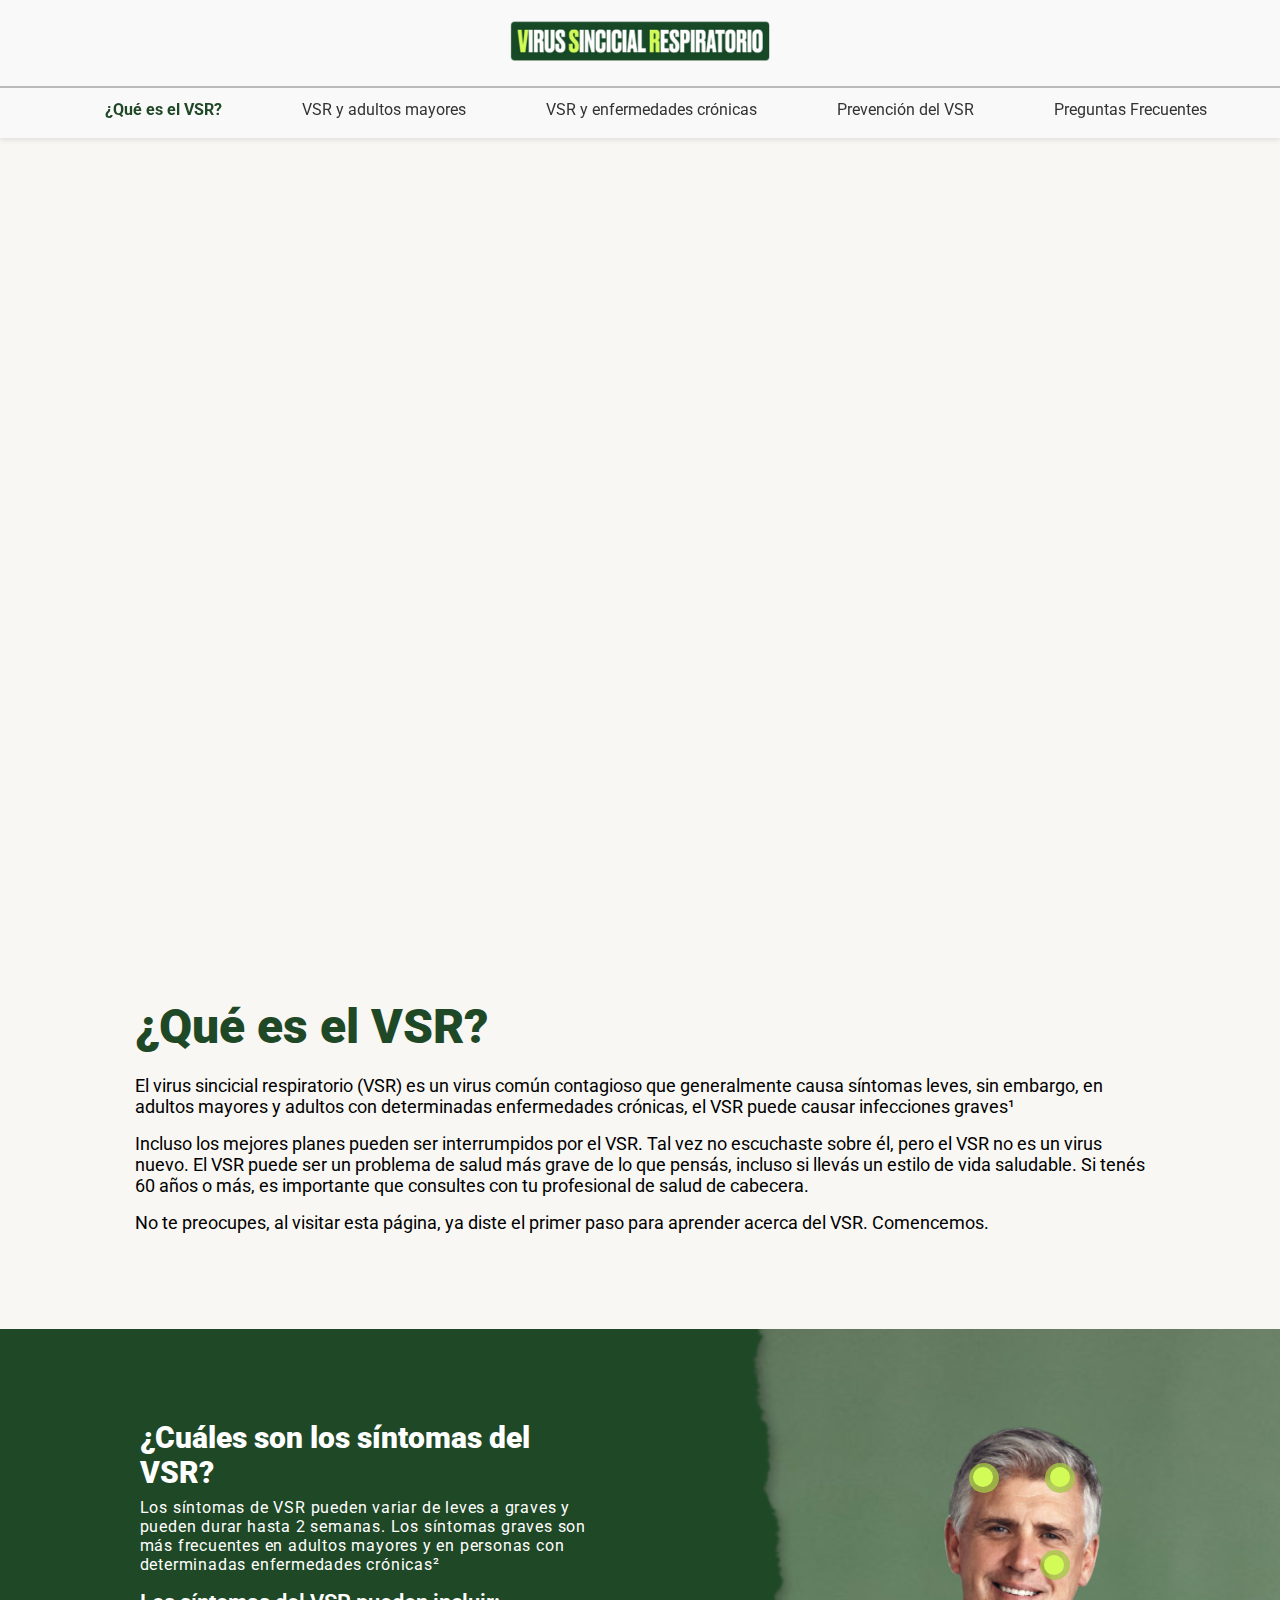
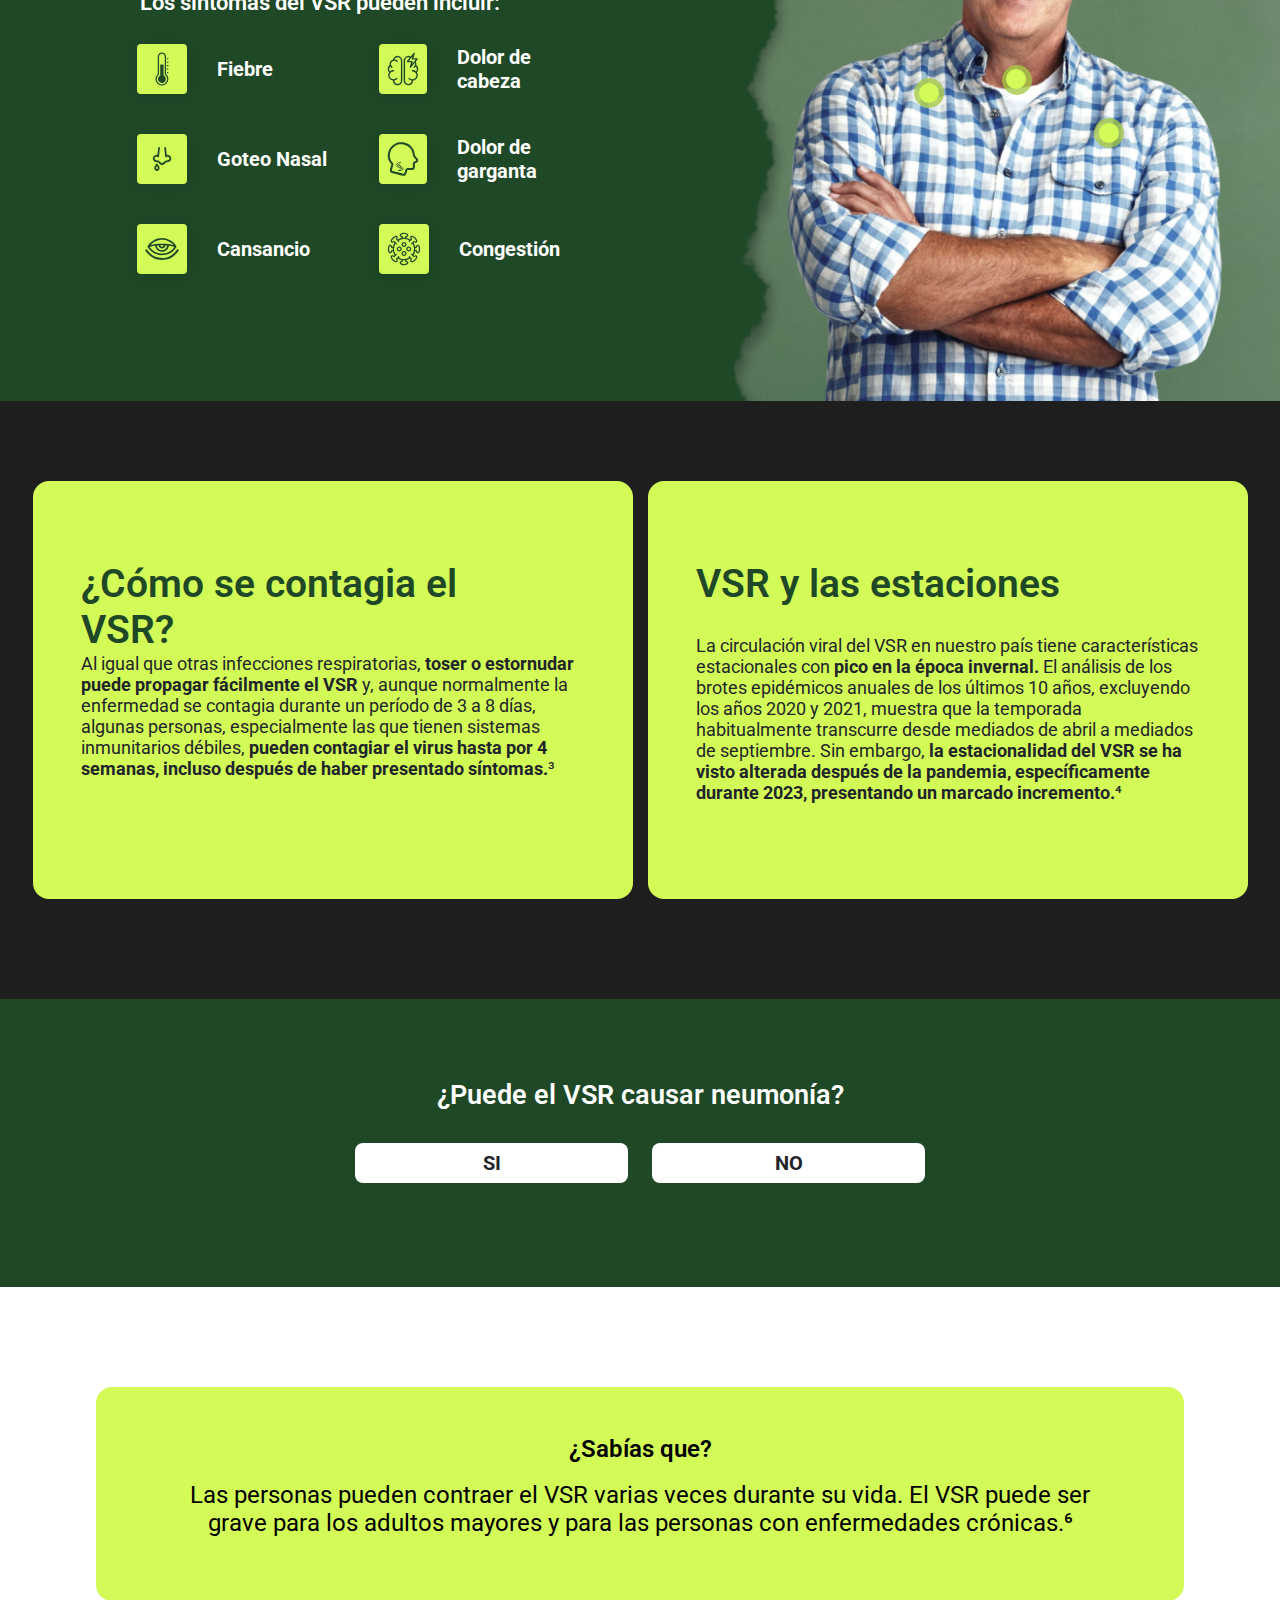
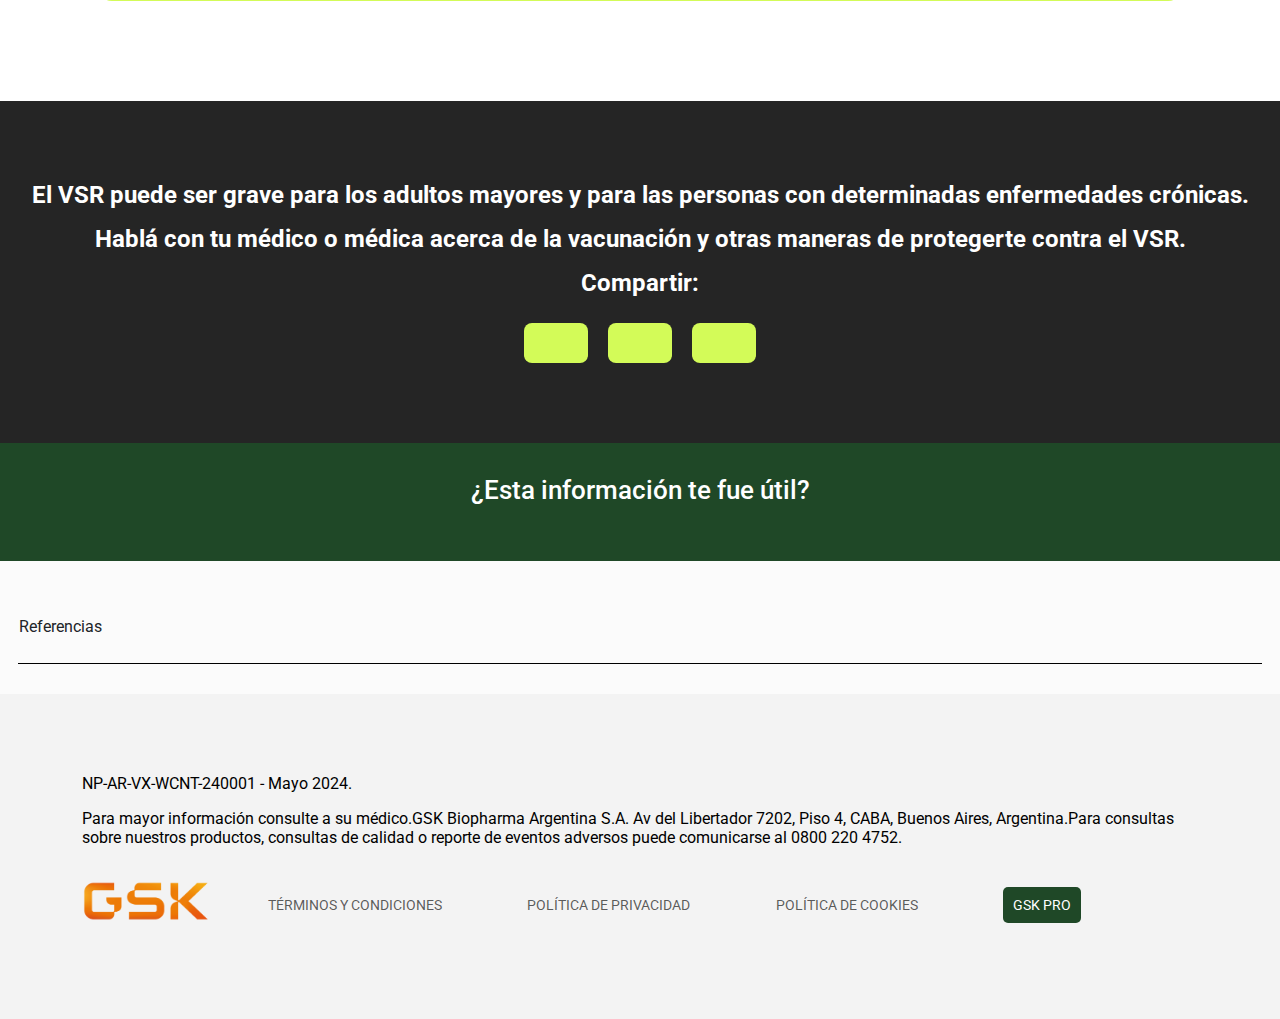
==== index.html @ d3d67865 "correcciones" ====
<!DOCTYPE html>
<html lang="es-AR">

    <head>
        <meta charset="UTF-8">
        <meta name="viewport" content="width=device-width, initial-scale=1.0">
        <meta http-equiv="X-UA-Compatible" content="ie=edge">
        <link rel="stylesheet"
            href="https://cdnjs.cloudflare.com/ajax/libs/font-awesome/6.6.0/css/all.min.css"
            integrity="sha512-Kc323vGBEqzTmouAECnVceyQqyqdsSiqLQISBL29aUW4U/M7pSPA/gEUZQqv1cwx4OnYxTxve5UMg5GT6L4JJg=="
            crossorigin="anonymous" referrerpolicy="no-referrer" />
        <link rel="preconnect" href="https://fonts.googleapis.com">
        <link rel="preconnect" href="https://fonts.gstatic.com" crossorigin>

        <!-- Google Tag Manager -->
        <script>(function (w, d, s, l, i) {
            w[l] = w[l] || []; w[l].push({
                'gtm.start':
                    new Date().getTime(), event: 'gtm.js'
            }); var f = d.getElementsByTagName(s)[0],
                j = d.createElement(s), dl = l != 'dataLayer' ? '&l=' + l : ''; j.async = true; j.src =
                    'https://www.googletagmanager.com/gtm.js?id=' + i + dl; f.parentNode.insertBefore(j, f);
        })(window, document, 'script', 'dataLayer', 'GTM-TPMQSPTV');</script>
        <!-- End Google Tag Manager -->
        <meta name="description"
            content="El virus sincitial respiratorio (VSR) es un virus comun común contagioso que generalmente causa síntomas leves.">
        <meta name="keywords"
            content="Virus, Respiratorio, Sinctical, VSR, Virus Sincitial Respiratorio, Virus Sincitial, Respiratorio, Sinctical, Infecciones, Enfermedades, Adultos, Mayores, Cronicas, Enfermedades Crónicas, Infecciones Graves, Enfermedades Pulmonares, Enfermedades Cardiopulmonares, Enfermedades Respiratorias">
        <meta property="og:title" content="¿Qué es el VRS? | VRS y Yo">
        <meta property="og:description"
            content="El virus sincitial respiratorio (VSR) es un virus común contagioso que generalmente causa síntomas leves.">
        <meta property="og:image" content="./assets/images/faviconvsr.jpeg">

        <meta property="og:type" content="website">
        <!-- esto cambiar depende el sitio -->
        <meta property="og:url" content="https://virusvsr.com/index">
        <link rel="canonical" href="https://virusvsr.com/index">
        <!-- Twitter Card data -->
        <meta name="twitter:card" content="summary_large_image">
        <meta name="twitter:site" content="@tu_usuario_de_twitter">
        <meta name="twitter:title" content="¿Qué es el VSR? | VRS y Yo">
        <meta name="twitter:description"
            content="El virus sincitial respiratorio (VSR) es un virus común contagioso que generalmente causa síntomas leves.">
        <meta name="twitter:image"
            content="https://www.virussr.com/assets/images/logo.png">
        <!-- Favicons -->
        <link href="./assets/images/faviconvsr.jpeg" rel="icon">
        <link href="./assets/images/faviconvsr.jpeg" rel="apple-touch-icon">
        <link
            href="https://fonts.googleapis.com/css2?family=Roboto:ital,wght@0,100;0,300;0,400;0,500;0,700;0,900;1,100;1,300;1,400;1,500;1,700;1,900&display=swap"
            rel="stylesheet">
        <link
            href="https://cdn.jsdelivr.net/npm/bootstrap@5.3.3/dist/css/bootstrap.min.css"
            rel="stylesheet"
            integrity="sha384-QWTKZyjpPEjISv5WaRU9OFeRpok6YctnYmDr5pNlyT2bRjXh0JMhjY6hW+ALEwIH"
            crossorigin="anonymous">
        <title>Que es el VRS? | VRS y Yo</title>
        <link rel="stylesheet" href="./assets/css/reset.css">
        <link rel="stylesheet" href="./assets/css/common.css">
        <link rel="stylesheet" href="./assets/css/index-style.css">
        <script src="./assets/js/common.js"></script>
        <script src="./assets/js/script-index.js"></script>

    </head>

    <body>

        <nav class="nav-container">
            <div class="nav-container__logo" id="header-logo">
                <a href="index.html">
                    <img src="./assets/images/logo.png" alt="logo"
                        class="img-fluid">
                </a>
            </div>
            <hr class="nav-container__hr">
            <div class="nav-container__menu" id="menu">
                <ul class="nav-container__menu__list">
                    <li class="nav-container__menu__list__item active">
                        <a href="/"
                            class="nav-container__menu__list__item__link">¿Qué
                            es el VSR?</a>
                    </li>
                    <li class="nav-container__menu__list__item">
                        <a href="/adultosMayores"
                            class="nav-container__menu__list__item__link">VSR y
                            adultos
                            mayores</a>
                    </li>
                    <li class="nav-container__menu__list__item">
                        <a href="/enfermedades"
                            class="nav-container__menu__list__item__link">VSR y
                            enfermedades
                            crónicas</a>
                    </li>
                    <li class="nav-container__menu__list__item">
                        <a href="/prevencion"
                            class="nav-container__menu__list__item__link">Prevención
                            del VSR</a>
                    </li>
                    <li class="nav-container__menu__list__item">
                        <a href="/PreguntasFrecuentes"
                            class="nav-container__menu__list__item__link">Preguntas
                            Frecuentes</a>
                    </li>
                </ul>
            </div>
            <div class="nav-container__menu__hamburguer">
                <i class="fa-solid fa-bars" id="hamburguer"></i>
            </div>
        </nav>
        <header class="header-container">
            <div class="header-video" style="background-color: #F8F7F3;">
                <div
                    class="header-video__container__desktop width-100 hero-container position-relative">
                    <video src="./assets/videos/Desktop/HOME.mp4"
                        alt="VSR Header"
                        class="video-banner d-none d-md-block position-absolute w-100"
                        autoplay loop muted></video>
                </div>
                <div class="header-video__container__mobile">
                    <video src="./assets/videos/Mobile/HOME.mp4"
                        alt="VSR Header" autoplay loop muted></video>
                </div>
            </div>
        </header>

        <main class="main-container">
            <div class="main-container__content main-container__content--first">
                <div class="main-container__content__text-sintomas">
                    <h1>¿Qué es el VSR?</h1>
                    <p>El virus sincicial respiratorio (VSR) es un virus común
                        contagioso que generalmente causa síntomas
                        leves,
                        sin embargo, en adultos mayores y adultos con
                        determinadas enfermedades crónicas, el VSR puede
                        causar
                        infecciones graves¹</p>

                    <p>Incluso los mejores planes pueden ser interrumpidos por
                        el VSR. Tal vez no escuchaste sobre él, pero
                        el
                        VSR no es un virus nuevo. El VSR puede ser un problema
                        de salud más grave de lo que pensás, incluso
                        si
                        llevás un estilo de vida saludable. Si tenés 60 años o
                        más, es importante que consultes con tu
                        profesional de salud de cabecera.</p>

                    <p>No te preocupes, al visitar esta página, ya diste el
                        primer paso para aprender acerca del VSR.
                        Comencemos. </p>
                </div>
            </div>
            <div
                class="main-container__content main-container__content--second">
                <div class="main-container__content__text-sintomas-degrade">
                    <div class="main-container__content__text-sintomas__title">
                        <h2>¿Cuáles son los síntomas del VSR?</h2>
                        <p class="espacio-p">Los síntomas de VSR pueden variar
                            de leves a graves y pueden durar hasta 2
                            semanas. Los síntomas
                            graves son más frecuentes en adultos mayores y en
                            personas con determinadas enfermedades
                            crónicas²</p>
                        <span>Los síntomas del VSR pueden incluir:</span>
                    </div>
                    <div
                        class="col-lg-8 d-flex align-items-stretch justify-content-center box-containers-sintomas">
                        <div
                            class="icon-boxes d-flex flex-column justify-content-center d-none d-xl-flex">
                            <div class="row">
                                <div
                                    class="col-xl-6 d-flex align-items-stretch">
                                    <div class="icon-box mt-4 mt-xl-0">
                                        <img src="./assets/images/fiebre.svg"
                                            alt="fiebre" srcset>
                                        <h4>Fiebre</h4>
                                    </div>
                                </div>
                                <div
                                    class="col-xl-6 d-flex align-items-stretch">
                                    <div class="icon-box mt-4 mt-xl-0">
                                        <img src="./assets/images/cabeza.svg"
                                            alt="dolor de cabeza" srcset>
                                        <h4>Dolor de cabeza</h4>
                                    </div>
                                </div>
                                <div
                                    class="col-xl-6 d-flex align-items-stretch">
                                    <div class="icon-box mt-4 mt-xl-0">
                                        <img src="./assets/images/goteo.svg"
                                            alt="goteo nasal" srcset>

                                        <h4>Goteo Nasal</h4>
                                    </div>
                                </div>
                                <div
                                    class="col-xl-6 d-flex align-items-stretch">
                                    <div class="icon-box mt-4 mt-xl-0">
                                        <img src="./assets/images/garganta.svg"
                                            alt="dolor de garganta" srcset>

                                        <h4>Dolor de garganta</h4>
                                    </div>
                                </div>
                                <div
                                    class="col-xl-6 d-flex align-items-stretch">
                                    <div class="icon-box mt-4 mt-xl-0">
                                        <img src="./assets/images/cansancio.svg"
                                            alt="cansancio" srcset>

                                        <h4>Cansancio</h4>
                                    </div>
                                </div>
                                <div
                                    class="col-xl-6 d-flex align-items-stretch">
                                    <div class="icon-box mt-4 mt-xl-0">
                                        <img
                                            src="./assets/images/congestion.svg"
                                            alt="congestion" srcset>
                                        <h4>Congestión</h4>
                                    </div>
                                </div>
                            </div>
                        </div>
                    </div>
                </div>
                <div class="main-container__content__image-sintomas">
                    <div class="dot" data-text="Dolor de cabeza"></div>
                    <div class="dot" data-text="Fiebre"></div>
                    <div class="dot" data-text="Goteo Nasal"></div>
                    <div class="dot" data-text="Cansancio"></div>
                    <div class="dot" data-text="Dolor de garganta"></div>
                    <div class="dot" data-text="Congestión"></div>
                </div>
            </div>
            <div class="main-container__content main-container__content--third">
                <div class="main-container__content__box-1">
                    <h3>
                        ¿Cómo se contagia el <br> VSR?
                    </h3>
                    <p>
                        Al igual que otras infecciones respiratorias, <strong>
                            toser o estornudar puede propagar fácilmente
                            el VSR</strong> y, aunque normalmente la enfermedad
                        se contagia durante un período de 3 a 8
                        días, algunas personas, especialmente las que tienen
                        sistemas inmunitarios débiles,
                        <strong> pueden contagiar el virus hasta por 4 semanas,
                            incluso después de haber presentado
                            síntomas.</strong>³
                    </p>

                </div>
                <div class="main-container__content__box-2">
                    <h3>
                        VSR y las estaciones
                    </h3>
                    <p>
                        La circulación viral del VSR en nuestro país tiene
                        características estacionales con
                        <strong>pico en la época invernal.</strong> El análisis
                        de los brotes epidémicos anuales de los
                        últimos 10 años, excluyendo los años
                        2020 y 2021, muestra que la temporada habitualmente
                        transcurre desde mediados de abril a mediados de
                        septiembre. Sin embargo, <strong>la estacionalidad del
                            VSR se ha visto alterada después de la
                            pandemia,
                            específicamente durante 2023, presentando un marcado
                            incremento.</strong>⁴
                    </p>
                </div>
            </div>
            <div
                class="main-container__content main-container__content--fourth">
                <div class="main-container__content__section-question">
                    <h4>¿Puede el VSR causar neumonía?</h4>
                    <div
                        class="main-container__content__section-question__box-answer">
                        <div
                            class="main-container__content__section-question__box-answer_si"
                            id="box-answer-si">
                            <p>SI</p>
                        </div>
                        <div
                            class="main-container__content__section-question__box-answer_no">
                            <p>NO</p>
                        </div>
                    </div>
                    <hr class="hr-question">
                    <p
                        class="main-container__content__section-question__response response-si"
                        id="question-response__si">
                        ¡Sí! El VSR es una de las principales causas de neumonía
                        viral en adultos mayores.⁵
                    </p>
                    <p
                        class="main-container__content__section-question__response response-no"
                        id="question-response__no">
                        El VSR es una de las principales causas de neumonía
                        viral en adultos mayores.⁵
                    </p>
                </div>
            </div>
            <div class="main-container__content main-container__content--fifth">
                <div class="main-container__content__section-sabiasque">
                    <h4>¿Sabías que?</h4>
                    <p>Las personas pueden contraer el VSR varias veces durante
                        su vida. El VSR puede ser grave para los
                        adultos mayores y para las personas con enfermedades
                        crónicas.⁶</p>
                </div>
            </div>

        </main>
        <footer>
            <div class="main-container__content container-shareInformation">
                <div class="main-container__content__section-CTA">
                    <p>El VSR puede ser grave para los adultos mayores y para
                        las personas con determinadas
                        enfermedades crónicas.</p>
                    <p>Hablá con tu médico o médica acerca de la vacunación y
                        otras maneras de protegerte contra el VSR.</p>
                    <p>Compartir: </p>
                    <div
                        class="main-container__content__section-CTA__social-media">
                        <div
                            class="main-container__content__section-CTA__social-media__item">
                            <a
                                href="https://twitter.com/intent/tweet?text=ESTE%20ENCUENTRO%20PODR%C3%8DA%20SER%20INTERRUMPIDO%20POR%20EL%20VSR%20https://virusvsr.com/"
                                target="_blank" rel="noopener noreferrer">
                                <i class="fa-brands fa-x-twitter"></i></a>
                        </div>
                        <div
                            class="main-container__content__section-CTA__social-media__item">
                            <a
                                href="https://www.linkedin.com/shareArticle?mini=true&url=https://virusvsr.com/&title=ESTE%20ENCUENTRO%20PODR%C3%8DA%20SER%20INTERRUMPIDO%20POR%20EL%20VSR&summary=ESTE%20ENCUENTRO%20PODR%C3%8DA%20SER%20INTERRUMPIDO%20POR%20EL%20VSR&source=https://virusvsr.com/"
                                target="_blank" rel="noopener noreferrer">
                                <i class="fa-brands fa-linkedin"></i></a>
                        </div>
                        <div
                            class="main-container__content__section-CTA__social-media__item">
                            <a
                                href="https://www.facebook.com/sharer/sharer.php?u=https://virusvsr.com/"
                                target="_blank"
                                class="facebook" rel="noopener noreferrer">
                                <i class="fa-brands fa-facebook-f"></i>
                            </a>
                        </div>
                    </div>
                </div>
            </div>
            <div class="container-informacion-util">
                <div class="title-informacion-util">
                    <h4>¿Esta información te fue útil?</h4>
                </div>
                <div class="container-thumbs">
                    <i class="fa-solid fa-thumbs-up" aria-label="Útil"
                        tabindex="0" data-vote="up"></i>
                    <i class="fa-solid fa-thumbs-down" aria-label="No útil"
                        tabindex="0" data-vote="down"></i>
                </div>
                <p class="thank-you-message" id="thankYouMessage">Gracias por tu
                    Feedback!</p>
            </div>
            <section id="about" class="about references-container">
                <div class="container-references">
                    <div class="row">
                        <div
                            class="col-12 d-flex align-items-center justify-content-between py-5 px-lg-5 references">
                            <p class="mb-0">Referencias</p>
                            <div class="icon" id="toggle-icon"><i
                                    class="fa-solid fa-plus"></i></div>
                        </div>
                        <div class>
                            <div class="contenedor-referencias"
                                id="referencias">
                                <p><sup>¹</sup>Colosia AD, Yang J, Hillson E, et
                                    al. The epidemiology of medically
                                    attended respiratory
                                    syncytial virus in older adults in the
                                    United States: A systematic review. PLoS
                                    One.
                                    2017;12(8):1-20.
                                    doi:10.1371/journal.pone.0182321 </p>
                                <p><sup>²</sup>Centers for Disease Control and
                                    Prevention, 2022. Respiratory syncytial
                                    virus (RSV): For
                                    healthcare providers.
                                    https://www.cdc.gov/rsv/clinical/index.html
                                    (accessed November 2,
                                    2023) </p>
                                <p><sup>³</sup>Centers for Disease Control and
                                    Prevention (CDC), 2018. RSV transmission.
                                    www.cdc.gov/rsv/about/transmission.html </p>
                                <p><sup>⁴</sup>Lineamientos Técnicos de
                                    Vacunación | Virus sincicial respiratorio en
                                    personas gestantes
                                    -
                                    Febrero de 2024 - MSAL. lineamientos_vsr.pdf
                                    (argentina.gob.ar)
                                </p>
                                <p><sup>⁵</sup>Tseng HF, Sy LS, Ackerson B, et
                                    al. Severe morbidity and short- And mid-
                                    And long-term
                                    mortality in older adults hospitalized with
                                    respiratory syncytial virus infection. J
                                    Infect Dis. 2020;222(8):1298-1310. doi:
                                    10.1093/infdis/jiaa361
                                </p>
                                <p><sup>⁶</sup>Openshaw PJM, Chiu C, Culley FJ,
                                    Johansson C. Protective and harmful
                                    immunity to RSV
                                    infection. Annu Rev Immunol.
                                    2017;35:501-532.
                                    doi:10.1146/annurev-immunol-051116-052206
                                </p>
                                <p><sup>⁷</sup>Simon AK, Hollander GA, Mcmichael
                                    A, Mcmichael A. Evolution of the immune
                                    system in
                                    humans from infancy to old age. Proc Biol
                                    Sci. 2015;282(1821):1-12.</p>
                                <p><sup>⁸</sup>Jorge A. Gómez, Otavio Cintra,
                                    Arnas Berzanskis, Abdelkader El Hasnaoui,
                                    Desirée A.M.
                                    van Oorschot, Adriana Guzman-Holst.
                                    ESTIMATION OF THE RESPIRATORY SYNCYTIAL
                                    VIRUS BURDEN
                                    IN ADULTS OF MIDDLE-INCOME COUNTRIES; ARE WE
                                    OVERLOOKING ITS BURDEN IN ARGENTINA,
                                    BRAZIL, CHILE, MALAYSIA AND MEXICO? RSV VW
                                    24. February 13-16 2024. Mumbai, India
                                </p>
                                <p><sup>⁹</sup>Branche AR, Saiman L, Walsh EE,
                                    et al. Incidence of Respiratory Syncytial
                                    Virus
                                    Infection Among Hospitalized Adults,
                                    2017-2020. Clin Infect Dis.
                                    2022;74(6):1004-1011.
                                    doi:10.1093/cid/ciab595
                                </p>
                                <p><sup>¹⁰</sup>Branche AR, Saiman L, Walsh EE,
                                    et al. Incidence of Respiratory Syncytial
                                    Virus Infection Among Hospitalized Adults,
                                    2017-2020. Clin Infect Dis.
                                    2022;74(6):1004-1011.
                                    doi:10.1093/cid/ciab595
                                </p>
                            </div>
                        </div>
                    </div>
                </div>
            </section>
            <div class="footer-top">
                <div class="container footer-container">
                    <div class="row">
                        <div class="col-lg-12">
                            <p>NP-AR-VX-WCNT-240001 - Mayo 2024.</p>
                            <p>Para mayor información consulte a su médico.GSK
                                Biopharma Argentina S.A. Av del Libertador
                                7202, Piso 4, CABA, Buenos Aires, Argentina.Para
                                consultas sobre nuestros productos,
                                consultas de calidad o reporte de eventos
                                adversos puede comunicarse al 0800 220 4752.</p>
                        </div>
                        <div class="row align-items-center ">
                            <div class="col-lg-2 col-md-6 footer-contact ">
                                <img src="./assets/images/logo-gsk.png"
                                    alt="logo gsk" class="img-fluid">
                            </div>
                            <div
                                class="col-lg-9 d-flex justify-content-between footer-links-container">
                                <a
                                    href="./terminos-condiciones">
                                    <p>TÉRMINOS Y CONDICIONES</p>
                                </a>
                                <a
                                    href="https://privacy.gsk.com/es-ar/privacy-notice/general/general-full-text/">
                                    <p>POLÍTICA DE PRIVACIDAD</p>
                                </a>
                                <a
                                    href="https://privacy.gsk.com/es-ar/privacy-notice/">
                                    <p>POLÍTICA DE COOKIES</p>
                                </a>
                                <div class="gsk-pro">
                                    <a href="https://gskpro.com/es-ar/" target="_blank"
                                        rel="noopener noreferrer">
                                        <p>GSK PRO</p>
                                    </a>
                                </div>
                            </div>
                        </div>
                    </div>
                </div>
            </div>
        </footer>
        <!-- Google Tag Manager (noscript) -->
        <noscript><iframe
                src="https://www.googletagmanager.com/ns.html?id=GTM-TPMQSPTV"
                height="0" width="0"
                style="display:none;visibility:hidden"></iframe></noscript>
        <!-- End Google Tag Manager (noscript) -->
        <script type="text/javascript">
        var utag_data = {

        };
    </script>
        <div class="modal" id="modal">
            <div class="container-modal-content">
                <div class="modal-content">
                    <p>Después de leer esta información,</p>
                    <h2>¿vas a consultarle a tu medico acerca del VSR?</h2>
                    <div class="buttons-container-modal">
                        
                        <button id="noBtn">No</button>
                        <button id="yesBtn">Sí</button>
                    </div>
                </div>
            </div>
        </div>
        <script type="text/javascript" async>
        var environment = "prod";
        if (location.href.includes("gskinternet") || location.href.includes("staging")) {
            environment = "dev";
        }
        (function (a, b, c, d) {
            a = 'https://tags.tiqcdn.com/utag/gsk/Profile-rx-ar/' + environment + '/utag.js';
            b = document;
            c = 'script';
            d = b.createElement(c);
            d.src = a;
            d.type = 'text/java' + c;
            d.async = true;
            a = b.getElementsByTagName(c)[0];
            a.parentNode.insertBefore(d, a);
        })();
    </script>
        <script
            src="https://cdn.jsdelivr.net/npm/bootstrap@5.3.3/dist/js/bootstrap.bundle.min.js"
            integrity="sha384-YvpcrYf0tY3lHB60NNkmXc5s9fDVZLESaAA55NDzOxhy9GkcIdslK1eN7N6jIeHz"
            crossorigin="anonymous"></script>
    </body>

</html>
---- assets/css/common.css ----
/* Estilos generales */
* {
    margin: 0;
    padding: 0;
    box-sizing: border-box;
}

body {
    background-color: #ffffff;
    font-family: "Roboto", sans-serif;
    font-weight: 400;
    font-style: normal;
    --sb-track-color: #ffffff;
    --sb-thumb-color: #1f4827;
    --sb-size: 0.8rem;
}

/* body::-webkit-scrollbar {
    width: var(--sb-size);
  }
  
  body::-webkit-scrollbar-track {
    background: var(--sb-track-color);
    border-radius: 17px;
  }
  
  body::-webkit-scrollbar-thumb {
    background: var(--sb-thumb-color);
    border-radius: 17px;
  }
  
  @supports not selector(::-webkit-scrollbar) {
    body {
        scrollbar-color: var(--sb-thumb-color)
                       var(--sb-track-color);
    }
  } */
.nav-container {
    display: flex;
    flex-direction: row;
    align-items: center;
    justify-content: space-between;
    background-color: #f9f9f9;
    box-shadow: 0 2px 5px rgba(0, 0, 0, 0.1);
    position: fixed;
    width: 100%;
    top: 0;
    z-index: 1000;
    transition: all 0.87s ease;
}

.nav-container__logo {
    padding: 20px 4px;
    position: static;
    transition: all 0.5s ease;
}

.nav-container__logo img {
    width: 100%;
    max-width: 210px;
    position: static;
}

.nav-container__menu__hamburguer {
    display: none;
    font-size: 26px;
    cursor: pointer;
    padding: 10px 20px;
}

.nav-container__menu {
    display: flex;
    align-items: center;

}

.nav-container__menu__list {
    display: flex;
    list-style: none;
    gap: 20px;
    transition: padding 1s ease;
}

.nav-container__menu__list__item__link {
    text-decoration: none;
    color: #333;
    font-size: 16px;
    transition: background-color 0.3s ease;
}

.nav-container__menu__list__item__link:hover {
    color: #1F4827;
}


/* Estilo videos */
.header-container {
    position: relative;
    width: 100%;
    height: 65%;
    overflow: hidden;
}

.header-video {
    position: absolute;
    top: 0;
    left: 0;
    width: 100%;
    height: 100%;
    z-index: -1;
}

.header-video__container__desktop,
.header-video__container__mobile {
    width: 100%;
    height: 100%;
}

.header-video__container__mobile video {
    width: 100%;
    height: 100%;
    object-fit: cover;
}

@media (max-width: 440px) {
    .header-video__container__mobile video {
        object-fit: contain;

    }
}

.header-video__container__desktop video {
    width: 100%;
    height: 100%;
    object-fit: cover;
}


.container-shareInformation {
    display: flex;
    width: 100%;
    height: 100%;
    padding: 80px 24px;
    flex-direction: column;
    align-items: center;
    gap: 32px;
    background-color: #252525;
    color: #fff;
}

.main-container__content__section-CTA {
    color: #FFF;
    text-align: center;
    font-family: Roboto;
    font-size: 24px;
    font-style: normal;
    font-weight: 700;
    line-height: normal;
}

.main-container__content__section-CTA__social-media {
    display: flex;
    gap: 20px;
    justify-content: center;
}

.main-container__content__section-CTA__social-media__item {
    background-color: #D3FB58;
    border-radius: 8px;
    display: flex;
    padding: 20px;
    width: 64px;
    justify-content: center;
    align-items: center;
    margin-top: 10px;
    cursor: pointer;
    transition: background-color 0.3s ease-in-out;
}

.main-container__content__section-CTA__social-media__item i {
    font-size: 24px;
    color: #1F4827;
}

.main-container__content__section-CTA__social-media__item:hover {
    background-color: #E5FD9B;
    color: #1f4827e2;
}

.container-references {
    background-color: #FBFBFB;
    padding: 30px
}

.references {
    display: flex;
    justify-content: space-between;
    align-items: center;
    width: 30rem;
    padding: 24px 1px !important;
    margin: 0 auto;
    border-bottom: 1px solid #000;
    cursor: pointer;
}

.contenedor-referencias {
    color: var(--color-primario-neutral-900, #000);
    font-family: Roboto;
    font-size: 0.7rem;
    font-style: normal;
    font-weight: 300;
    line-height: normal;
    margin: 0 auto;
    margin-top: 2.5%;
}

.contenedor-referencias sup {
    color: var(--color-primario-neutral-900, #000);
    font-family: Arial;
    font-size: 0.8rem;
    font-style: normal;
    font-weight: 400;
    line-height: normal;
    word-wrap: break-word;
    word-break: break-word;
}

.contenedor-referencias {
    max-height: 0;
    width: 30rem;
    margin: 0 auto;
    overflow: hidden;
    transition: max-height 0.5s ease-out, padding 0.5s ease-out;
}

.contenedor-referencias.show {
    max-height: 100rem;
    padding: 15px;
    margin: 0 auto;
    width: 20rem;
}

.gsk-pro a p {
    background-color: #1f4827;
    color: #ffffff;
    padding: 10px;
    border-radius: 5px;
}

.gsk-pro a p:hover {
    background-color: #ffffff;
    color: #1f4827;
    border: #1F4827 1px solid;
}

:root {
    --primary-color: #1f4827;
    --text-color: #ffffff;
    --icon-size: 22px;
    --selected-color: #a8e5ac;
}

.container-informacion-util {
    padding: 2em 1em;
    display: flex;
    flex-direction: column;
    align-items: center;
    gap: 1.5em;
    background-color: var(--primary-color);
   
}

.title-informacion-util h4 {
    color: var(--text-color);
    text-align: center;
    font-size: 1.6rem;
    margin: 0;
}

.container-thumbs {
    display: flex;
    gap: 1.5em;
}

.container-thumbs i {
    font-size: var(--icon-size);
    color: var(--text-color);
    cursor: pointer;
    transition: transform 0.3s ease, color 0.3s ease;
}

.container-thumbs i:hover {
    color: var(--selected-color);
    transform: scale(1.1);
}

.container-thumbs i.selected {
    color: var(--selected-color);
}

.thank-you-message {
    display: none;
    color: var(--text-color);
    font-size: 1.2rem;
    margin-top: 1em;
}
/* Estilos básicos del modal */
.modal {
    display: none; 
    position: fixed;
    top: 0;
    left: 0;
    width: 100%;
    height: 100%;
    background-color: rgba(0, 0, 0, 0.5);
    justify-content: center;
    align-items: center;
    z-index: 1000;
}
.container-modal-content {
    width: 100%;
    height: 100%;
    display: flex;
    align-items: center;
}

.modal-content {
    background-color: white;
    padding: 100px;
    border-radius: 50px;
    text-align: center;
}
.modal-content h2 { 
    font-size: 20px;
}
.buttons-container-modal {
    width: 100%;
}

.modal-content button {
    margin: 10px;
    padding: 10px 20px;
    border: none;
    background-color: var(--primary-color);
    color: white;
    border-radius: 5px;
    cursor: pointer;
    width: 100%;
    transition: background-color 0.3s ease;
}

.modal-content button:hover {
    background-color: #1f4827d2;
}
.close-message {
    margin-top: 20px;
}

#closeModalBtn {
    margin-top: 15px;
    padding: 10px 20px;
    background-color: var(--primary-color);
    color: white;
    border-radius: 5px;
    border: none;
    cursor: pointer;
    transition: background-color 0.3s ease;
}

#closeModalBtn:hover {
    background-color: #1f4827d2;
}


@media (min-width: 1230px) {
    .references {
        width: 80rem;
    }

    .contenedor-referencias {
        max-height: 0;
        margin: 0 auto;
        overflow: hidden;
        width: 80rem;
    }

    .contenedor-referencias.show {
        max-height: 700px;
        padding: 15px;
        
        width: 80rem;
    }
    .container-modal-content {
        width: 50%;
    }
    .buttons-container-modal {
        margin-top: 10px;
        display: flex;
        justify-content: space-between;
    }
}

@media (min-width: 1200px) and (max-width: 1300px) and (min-height: 500px) and (max-height: 700px) {
    .references {
        width: 70rem;
    }

    .contenedor-referencias {
        max-height: 0;
        margin: 0 auto;
        overflow: hidden;
        width: 70rem;
    }

    .contenedor-referencias.show {
        max-height: 700px;
        padding: 15px;
        width: 70rem;
    }
}

#toggle-icon {
    cursor: pointer;
}

.footer-top {
    display: flex;
    padding: 80px 24px;
    flex-direction: column;
    align-items: flex-start;
    gap: 32px;
    background-color: #F3F3F3;
}

.footer-container p {
    flex: 1 0 0;
    color: var(--color-primario-neutral-900, #000);
    font-family: Roboto;
    font-size: 16px;
    font-style: normal;
    font-weight: 400;
    line-height: normal;
}

.footer-contact {
    display: flex;
    flex-direction: column;
    align-items: flex-start;
    gap: 16px;
}

.footer-contact img {
    display: flex;
    width: 128px;
    height: 40px;
    justify-content: center;
    align-items: center;
}

.footer-links-container {
    display: flex;
    padding-top: 24px;
    flex-direction: row;
    flex-wrap: wrap;
    justify-content: space-between;
    gap: 20px;
    align-self: stretch;
    align-items: center;
}

.footer-links-container p {
    color: var(--color-primario-neutral-900, #000000a5);
    font-family: Roboto;
    font-size: 16px;
    font-style: normal;
    font-weight: 400;
    line-height: normal;
}

.main-container__content__section-question {
    height: 100%;
    padding: 80px 24px;
    background-color: #1F4827;
}

.main-container__content__section-question {
    display: flex;
    flex-direction: column;
    align-items: center;
    justify-content: center;
    gap: 24px;
    width: 100%;
}

.main-container__content__section-question h4 {
    flex: 1 0 0;
    color: #FFF;
    text-align: center;
    font-family: Roboto;
    font-size: 27px;
    font-style: normal;
    font-weight: 600;
    line-height: normal;
}

.main-container__content__section-question__box-answer_si {
    text-align: center;
    background-color: #FFF;
    width: 348px;
    height: 40px;
    border: none;
    border-radius: 8px;
    padding: 2.2%;
    margin-bottom: 24px;
}

.main-container__content__section-question__box-answer_no:active,
.main-container__content__section-question__box-answer_si:active {
    transform: scale(0.95);
}

.main-container__content__section-question__box-answer_si p {
    align-self: stretch;
    text-align: center;
    font-family: Roboto;
    font-size: 20px;
    font-style: normal;
    font-weight: 700;
    line-height: normal;
    margin-bottom: 0;
}

.main-container__content__section-question__box-answer_no {
    text-align: center;
    background-color: #FFF;
    width: 348px;
    height: 40px;
    border: none;
    border-radius: 8px;
    padding: 2.2%;
}

.main-container__content__section-question__box-answer_no p {
    align-self: stretch;
    text-align: center;
    font-family: Roboto;
    font-size: 20px;
    font-style: normal;
    font-weight: 700;
    line-height: normal;
    margin-bottom: 0;
}

.main-container__content__section-question hr {
    width: 80%;
    height: 1px;
    color: #ffffff;
    margin-bottom: 24px;
    transition: all 0.5s ease;
}

.main-container__content__section-question__response {

    text-align: center;
    flex: 1 0 0;
    font-size: 16px;
    color: #FFF;
    font-family: Roboto;
    font-size: 27px;
    font-style: normal;
    font-weight: 400;
    line-height: normal;
    transition: all 0.5s ease;
}

.main-container__content__section-question__box-answer_si:hover,
.main-container__content__section-question__box-answer_no:hover {
    background-color: #E5FD9B;
}

.main-container__content__section-question__box-answer_si.active,
.main-container__content__section-question__box-answer_no.active {
    background-color: #D3FB58;
}

@keyframes fadeIn {
    from {
        display: block;
        opacity: 0;
        transform: translateY(20px);
    }

    to {
        opacity: 1;
        transform: translateY(0);
    }
}

.hr-question {
    transition: opacity 1s ease-in;
    opacity: 0;
    display: none;
    visibility: hidden;
}

.hr-question.active {
    display: block;
    opacity: 1;
    visibility: visible;
}

.response-si,
.response-no {
    opacity: 0;
    display: none;
    visibility: hidden;
}

.response-si.active,
.response-no.active {
    display: block;
    opacity: 1;
    visibility: visible;
    animation: fadeIn 0.5s ease forwards;
}

.main-container__content__section-sabiasque {
    display: flex;
    padding: 48px 64px;
    flex-direction: column;
    align-items: center;
    gap: 10px;
    max-width: 1024px;
    margin: 0 auto;
    align-self: stretch;
    border-radius: 16px;
    background-color: #D3FB58;
    text-align: center;
}

.main-container__content__section-sabiasque h4 {
    color: #000;
    text-align: center;
    font-family: Roboto;
    font-size: 24px;
    font-style: normal;
    font-weight: 600;
    line-height: normal;
}

.main-container__content__section-sabiasque p {
    color: var(--color-primario-neutral-900, #000);
    text-align: center;
    font-family: Roboto;
    font-size: 24px;
    font-style: normal;
    font-weight: 400;
    line-height: normal;
}

.nav-container__menu__list__item.active a {
    color: #1F4827;
    font-weight: bold;
}

@media (max-width: 768px) {
    .nav-container__menu__hamburguer {
        display: block;
    }

    .nav-container__menu {
        position: fixed;
        top: 0;
        left: -250px;
        width: 250px;
        height: 100%;
        background-color: #edecec;
        box-shadow: 0 2px 5px rgba(0, 0, 0, 0.1);
        flex-direction: column;
        padding: 20px;
        transition: left 0.3s ease;
        z-index: 1000;
    }

    .nav-container__menu__list {
        flex-direction: column;
        margin-top: 30px;
        gap: 30px;
    }

    .nav-container__menu__list__item__link {
        color: #000000;
    }

    .nav-container__hr {
        display: none;
    }

    .nav-container.active .nav-container__menu {
        left: 0;
    }

    .header-video__container__desktop {
        display: none;
    }

    .header-video__container__mobile {
        display: block;
    }

}

/* Estilos para pantallas medianas */
@media (min-width: 769px) and (max-width: 992px) {
    .nav-container {
        flex-direction: column;
        align-items: center;
    }

    .nav-container__menu__list {
        flex-direction: row;
        gap: 10px;
    }

    .efecto-menu-conatainer {
        transform: translateY(-88px);
    }

    .menu-list-padding {
        padding: 5px;
    }

    .nav-container__menu {
        position: static;
        height: auto;
        width: auto;
        background-color: transparent;
        flex-direction: row;
        padding: 0;
    }

    .nav-container__menu__hamburguer {
        display: none;
    }

    .nav-container__hr {
        display: block;
        width: 100%;
        height: 4px;
        margin-right: 0;
    }

    /*VIDEO HEADER*/
    .header-container {
        position: relative;
        width: 100%;
        height: 87%;
        margin-top: 7%;
    }

    .header-video__container__mobile {
        display: none;
    }

    .header-video__container__desktop {
        margin-top: 0;
        display: block;
    }

    /* .header-video__container__mobile video {
        width: 100%;
        height: 100%;
        object-fit: cover;
    } */
}

/* Estilos para pantallas grandes */
@media (min-width: 993px) {
    .nav-container {
        flex-direction: column;
        justify-content: space-between;
        align-items: center;
    }

    .nav-container__hr {
        display: block;
        width: 100%;
        border: 1px solid #000000;
        margin-right: 0;
        margin: 4px 0 10px 0;
    }

    .nav-container__logo {
        padding-top: 20px;
    }

    .efecto-menu-conatainer {
        transform: translateY(-88px);
    }

    .menu-list-padding {
        padding: 5px;
    }

    .nav-container__logo img {
        width: 100%;
        max-width: 280px;

    }

    .nav-container__menu__list {
        flex-direction: row;

        gap: 5rem;
    }

    .nav-container__menu {
        position: static;
        height: auto;
        display: flex;
        align-items: center;
        justify-content: center;
        background-color: transparent;
        flex-direction: row;
        padding: 0;
        width: 100%;
    }

    .nav-container__menu__hamburguer {
        display: none;
    }

    /*VIDEO HEADER*/
    .header-container {
        position: relative;
        width: 100%;
        margin-top: 7%;
        height: 92%;

    }

    .header-video__container__mobile {
        display: none;
    }

    .header-video__container__desktop {
        margin-top: 0;
        display: block;
    }

    /* .header-video__container__mobile video {
        width: 100%;
        height: 100%;
        object-fit: cover;
    } */

    .main-container__content__section-question__box-answer {
        display: flex;
        flex-direction: row;
        justify-content: center;
        gap: 24px;
    }

    .main-container__content__section-question__box-answer_si {
        display: flex;
        width: 273px;
        padding: 16px;
        flex-direction: column;
        justify-content: center;
        align-items: center;
        gap: 10px;
        cursor: pointer;
    }

    .main-container__content__section-question__box-answer_no {
        display: flex;
        width: 273px;
        padding: 16px;
        flex-direction: column;
        justify-content: center;
        align-items: center;
        gap: 10px;
        cursor: pointer;

    }

    .contenedor-referencias {
        font-size: 16px;
    }

    .container-references sup {
        font-size: 14px;
        font-weight: 600;
    }

    .footer-links-container p {
        font-size: 14px;
    }
}

@media (min-width: 1360px) {
    .header-container {
        height: 85%;
    }
}
---- assets/css/index-style.css ----
.main-container__content--first {
    background-color: #F8F7F3;
    display: flex;
    padding: 80px 24px;
    flex-direction: column;
    align-items: flex-start;
    gap: 7px;
    align-self: stretch;
}

.main-container__content--first h1 {
    color: #1F4827;
    font-size: 30px;
    font-style: normal;
    font-weight: 900;
    line-height: normal;
}

.main-container__content--first p {
    color: #000;
    font-size: 16px;
    font-style: normal;
    font-weight: 400;
    line-height: normal; 
    
}

/*SINTOMAS*/
.main-container__content--second {
    background-color: #1F4827;
    color: #fff;
    height: 100vh;
    display: flex;
    flex-direction: column;
}

.main-container__content__image-sintomas {
    position: relative;
    top: 0;
    left: 0;
    background-image: url("../images/sintomasHombre-mobile.png");
    background-size: cover;
    background-position: center;
    width: 100%;
    height: 100%;
}

.dot::after {
    content: attr(data-text);
    position: absolute;
    top: 0px;
    left: -200%;
    transform: translateX(-50%);
    background-color: rgba(0, 0, 0, 0.8);
    color: white;
    padding: 5px;
    border-radius: 3px;
    white-space: nowrap;
    opacity: 0;
    transition: opacity 0.3s;
    pointer-events: none;
    border-radius: 20px;
    background: linear-gradient(180deg, rgba(255, 255, 255, 0.20) 0%, rgba(255, 255, 255, 0.155) 100%);
    backdrop-filter: blur(15px);
}

.dot[data-text="Fiebre"]::after {
    left: 230%;
}

.dot[data-text="Goteo Nasal"]::after {
    left: 270%;
}

.dot[data-text="Dolor de garganta"]::after {
    left: 360%;
}

.dot[data-text="Congestión"]::after {
    left: -200%;
}

.dot:hover::after {
    opacity: 1;
}

.dot::before {
    content: "";
    position: absolute;
    top: 15%;
    left: 15%;
    width: 20px;
    height: 20px;
    border-radius: 50%;
    background-color: #D3FB58;
}

.dot {
    position: absolute;
    width: 30px;
    height: 30px;
    background-color: #a6c947ca;
    border-radius: 50%;
    cursor: pointer;
    animation: pulse 2s infinite;
}



.dot:hover {
    background-color: #8CAB3C;
}

@keyframes pulse {
    0% {
        transform: scale(1);
    }

    50% {
        transform: scale(1.1);
    }

    100% {
        transform: scale(1);
    }
}



.main-container__content__text-sintomas__title {
    padding: 80px 24px 0 24px;
}

.main-container__content__text-sintomas__title h2 {
    color: #FFF;
    font-family: Roboto;
    font-size: 30px;
    font-style: normal;
    font-weight: 900;
    line-height: normal;
}

.main-container__content__text-sintomas__title p {
    color: #FFF;
    font-family: Roboto;
    font-size: 16px;
    letter-spacing: 0.8px;
    font-style: normal;
    font-weight: 400;
    line-height: normal;
}

.main-container__content__text-sintomas__title span {
    color: #FFF;
    font-family: Roboto;
    font-size: 22px;
    font-style: normal;
    font-weight: 600;
    line-height: normal;
}


.main-container__content__text-sintomas__list ul {
    display: none;
}

.dot[data-text="Dolor de cabeza"] {
    top: 20%;
    left: 43%;
}

.dot[data-text="Fiebre"] {
    top: 20%;
    left: 57%;
}

.dot[data-text="Goteo Nasal"] {
    top: 33%;
    left: 56%;
}

.dot[data-text="Cansancio"] {
    top: 52%;
    left: 33%;
}

.dot[data-text="Dolor de garganta"] {
    top: 50%;
    left: 49%;
}

.dot[data-text="Congestión"] {
    top: 58%;
    left: 66%;
}

.main-container__content__text-sintomas__list {
    display: none;
}

.main-container__content--third {
    background-color: #1E1E1E;
    padding: 80px 24px 100px 24px;
    display: flex;
    flex-direction: row;
    justify-content: center;
    flex-wrap: wrap;
    gap: 24px;
    height: 100%;
}

.main-container__content__box-1 {
    border-radius: 16px;
    background: #D3FB58;
    display: flex;
    padding: 80px 48px;
    flex-direction: column;
    align-items: flex-start;
    
    align-self: stretch;
    max-width: 600px;
}

.main-container__content__box-1 h3 {
    flex: 1 0 0;
    color: #1F4827;
    font-family: Roboto;
    font-size: 27px;
    font-style: normal;
    font-weight: 600;
    line-height: normal;
    margin-bottom: 0;
}

.main-container__content__box-1 p {
    flex: 1 0 0;
    font-family: Roboto;
    margin-top: 0;
    font-size: 16px;
    font-style: normal;
    font-weight: 400;
    line-height: normal;
    margin-bottom: 2.5rem;
}

.main-container__content__box-2 {
    border-radius: 16px;
    background: #D3FB58;
    display: flex;
    padding: 80px 48px;
    flex-direction: column;
    align-items: flex-start;
    gap: 16px;
    align-self: stretch;
    max-width: 600px;
}

.main-container__content__box-2 h3 {
    flex: 1 0 0;
    color: #1F4827;
    font-family: Roboto;
    font-size: 27px;
    font-style: normal;
    font-weight: 600;
    line-height: normal;
}

.main-container__content__box-2 p {
    flex: 1 0 0;
    font-family: Roboto;
    font-size: 16px;
    font-style: normal;
    font-weight: 400;
    line-height: normal;
}

.main-container__content__section-question {
    height: 100%;
    padding: 80px 24px;
    background-color: #1F4827;
}

.main-container__content__section-question {
    display: flex;
    flex-direction: column;
    align-items: center;
    justify-content: center;
    gap: 24px;
    width: 100%;
}

.main-container__content__section-question h4 {
    flex: 1 0 0;
    color: #FFF;
    text-align: center;
    font-family: Roboto;
    font-size: 27px;
    font-style: normal;
    font-weight: 600;
    line-height: normal;
}

.main-container__content__section-question__box-answer_si {
    text-align: center;
    background-color: #FFF;
    width: 348px;
    height: 40px;
    border: none;
    border-radius: 8px;
    padding: 2.2%;
    margin-bottom: 24px;
}

.main-container__content__section-question__box-answer_no:active,
.main-container__content__section-question__box-answer_si:active {
    transform: scale(0.95);
}

.main-container__content__section-question__box-answer_si p {
    align-self: stretch;
    text-align: center;
    font-family: Roboto;
    font-size: 20px;
    font-style: normal;
    font-weight: 700;
    line-height: normal;
    margin-bottom: 0;
}

.main-container__content__section-question__box-answer_no {
    text-align: center;
    background-color: #FFF;
    width: 348px;
    height: 40px;
    border: none;
    border-radius: 8px;
    padding: 2.2%;
}

.main-container__content__section-question__box-answer_no p {
    align-self: stretch;
    text-align: center;
    font-family: Roboto;
    font-size: 20px;
    font-style: normal;
    font-weight: 700;
    line-height: normal;
    margin-bottom: 0;
}

.main-container__content__section-question hr {
    width: 80%;
    height: 1px;
    color: #ffffff;
    margin-bottom: 24px;
    transition: all 0.5s ease;
}

.main-container__content__section-question__response {

    text-align: center;
    flex: 1 0 0;
    font-size: 16px;
    color: #FFF;
    font-family: Roboto;
    font-size: 27px;
    font-style: normal;
    font-weight: 400;
    line-height: normal;
    transition: all 0.5s ease;
}

.main-container__content__section-question__box-answer_si:hover,
.main-container__content__section-question__box-answer_no:hover {
    background-color: #E5FD9B;
}

.main-container__content__section-question__box-answer_si.active,
.main-container__content__section-question__box-answer_no.active {
    background-color: #D3FB58;
}

@keyframes fadeIn {
    from {
        display: block;
        opacity: 0;
        transform: translateY(20px);
    }

    to {
        opacity: 1;
        transform: translateY(0);
    }
}

.hr-question {
    transition: opacity 1s ease-in;
    opacity: 0;
    display: none;
    visibility: hidden;
}

.hr-question.active {
    display: block;
    opacity: 1;
    visibility: visible;
}

.response-si,
.response-no {
    opacity: 0;
    display: none;
    visibility: hidden;
}

.response-si.active,
.response-no.active {
    display: block;
    opacity: 1;
    visibility: visible;
    animation: fadeIn 0.5s ease forwards;
}

.main-container__content--fifth {
    display: flex;
    width: 100%;

    padding: 80px 24px;
    flex-direction: column;
    justify-content: center;
    align-items: center;
    gap: 10px;
    background-color: #fff;
}

.main-container__content__section-sabiasque {
    display: flex;
    padding: 48px 64px;
    flex-direction: column;
    align-items: center;
    gap: 10px;
    max-width: 1024px;
    margin: 0 auto;
    align-self: stretch;
    border-radius: 16px;
    background-color: #D3FB58;
    text-align: center;
}

.main-container__content__section-sabiasque h4 {
    color: #000;
    text-align: center;
    font-family: Roboto;
    font-size: 24px;
    font-style: normal;
    font-weight: 600;
    line-height: normal;
}

.main-container__content__section-sabiasque p {
    color: var(--color-primario-neutral-900, #000);
    text-align: center;
    font-family: Roboto;
    font-size: 24px;
    font-style: normal;
    font-weight: 400;
    line-height: normal;
}



/* Estilos para tablets y pantallas más grandes */
@media (min-width: 600px) {}

/* Estilos para pantallas de tamaño mediano (laptops) */
@media (min-width: 768px) {
    .main-container__content--third {
        gap: 15px;
    }

}

/* Estilos para pantallas grandes (desktops) */
@media (min-width: 992px) {
    .main-container__content--second {
        height: 60vh;
    }

    .main-container__content__text-sintomas {
        width: 82%;
        margin: auto;
    }


    .main-container__content--first h1 {
        color: #1F4827;
        font-size: 48px;
        font-weight: 900;
        margin-bottom: 20px;
    }

    .main-container__content--first p {
        color: #000;
        font-size: 18px;
    }

    .main-container__content--second {
        flex-direction: row;
        height: 62vh;
    }

    .main-container__content__text-sintomas__title {
        padding: 10% 0 1% 0;
        width: 66%;
        margin: 0 auto;
    }

    .main-container__content__image-sintomas {
        background-image: url("../images/sintomasHombre-desktop.png");
    }

    .main-container__content__text-sintomas__list {
        display: flex;
        justify-content: center;
        height: 100%;
    }

    .main-container__content__text-sintomas__list {
        display: inline-flex;
    }

    .icon-boxes .icon-box {
        text-align: left;

        padding: 20px 20px 20px 0;
        width: 100%;
        display: flex;
        margin: 0 0;
        color: white;
        gap: 15px;
    }

    .icon-boxes .icon-box h4 {
        font-size: 20px;
        font-weight: 700;
        margin-bottom: 0;
    }

    .icon-boxes .icon-box img {
        display: flex;
        padding: 8px;
        align-items: flex-start;
        gap: 10px;
        border-radius: 4px;
        background: #D3FB58;
        font-size: 40px;
        color: black;
        box-shadow: 0px 2px 15px rgba(0, 0, 0, 0.1);
        width: 50px;
        height: 50px;
    }

    .icon-box img {
        width: 50px;
        height: 50px;
        margin-right: 15px;
        background: #D3FB58;
        padding: 8px;
        border-radius: 4px;
        box-shadow: 0px 2px 15px rgba(0, 0, 0, 0.1);
    }

    .icon-box {
        display: flex;
        align-items: center;
        margin-bottom: 20px;
        padding: 15px;
        border-radius: 8px;
    }

    .icon-box h4 {
        font-size: 20px;
        font-weight: 700;
        margin: 0;
        color: white;
    }

    .box-containers-sintomas {
        margin-left: 16.7%;
    }

    .main-container__content__box-1 h3 {
        font-size: 39px;
    }

    .main-container__content__box-2 h3 {
        font-size: 39px;
    }

    .main-container__content__box-1 p {
        font-size: 18px;

    }

    .main-container__content__box-2 p {
        font-size: 18px;
    }

    .main-container__content__section-question__box-answer {
        display: flex;
        flex-direction: row;
        justify-content: center;
        gap: 24px;
    }

    .main-container__content__section-question__box-answer_si {
        display: flex;
        width: 273px;
        padding: 16px;
        flex-direction: column;
        justify-content: center;
        align-items: center;
        gap: 10px;
        cursor: pointer;
    }

    .main-container__content__section-question__box-answer_no {
        display: flex;
        width: 273px;
        padding: 16px;
        flex-direction: column;
        justify-content: center;
        align-items: center;
        gap: 10px;
        cursor: pointer;
    }

    .main-container__content--fifth {
        padding: 100px 0;
    }
    .main-container__content__section-sabiasque{
        width: 85%;
        max-width: 1230px;
    }
    .main-container__content__text-sintomas-degrade {
        padding: 1.4rem;
    }
}


/* Estilos para pantallas extra grandes (larger desktops) */
@media (max-height: 900px) {
    .main-container__content--second {
        height: 42rem;
    }
}

@media (min-width: 1360px) {

    .icon-boxes {
        padding: 0px 10px 50px 10px;
    }

    .main-container__content--second {
        height: 43.4rem;
    }

    .main-container__content__text-sintomas__title {
        padding: 7% 0 0px 0;
    }


    .main-container__content__text-sintomas__title h2 {
        color: #FFF;
        font-family: "Roboto";
        font-size: 48px;
        font-style: normal;
        font-weight: 700;
        line-height: normal;
    }
    .main-container__content__text-sintomas__title p,
    .main-container__content__text-sintomas__title span,
    .main-container__content__text-sintomas__title h2 {
        margin-bottom: 36px;
    }
  
    .box-containers-sintomas {
        margin-left: 16%;
    }
    .main-container__content__image-sintomas {
        background-image: url("../images/sintomasHombre-desktop.png");
    }
}
@media (min-width: 1197px) and (max-width:1225px) and (min-height:550px) and (max-height: 590px){
    .main-container__content__text-sintomas__title {
        padding: 3% 0% 1.2% 0% ;
        
    }
    .main-container__content__image-sintomas {
        border-left: solid 1px #1F4827;
    }

}
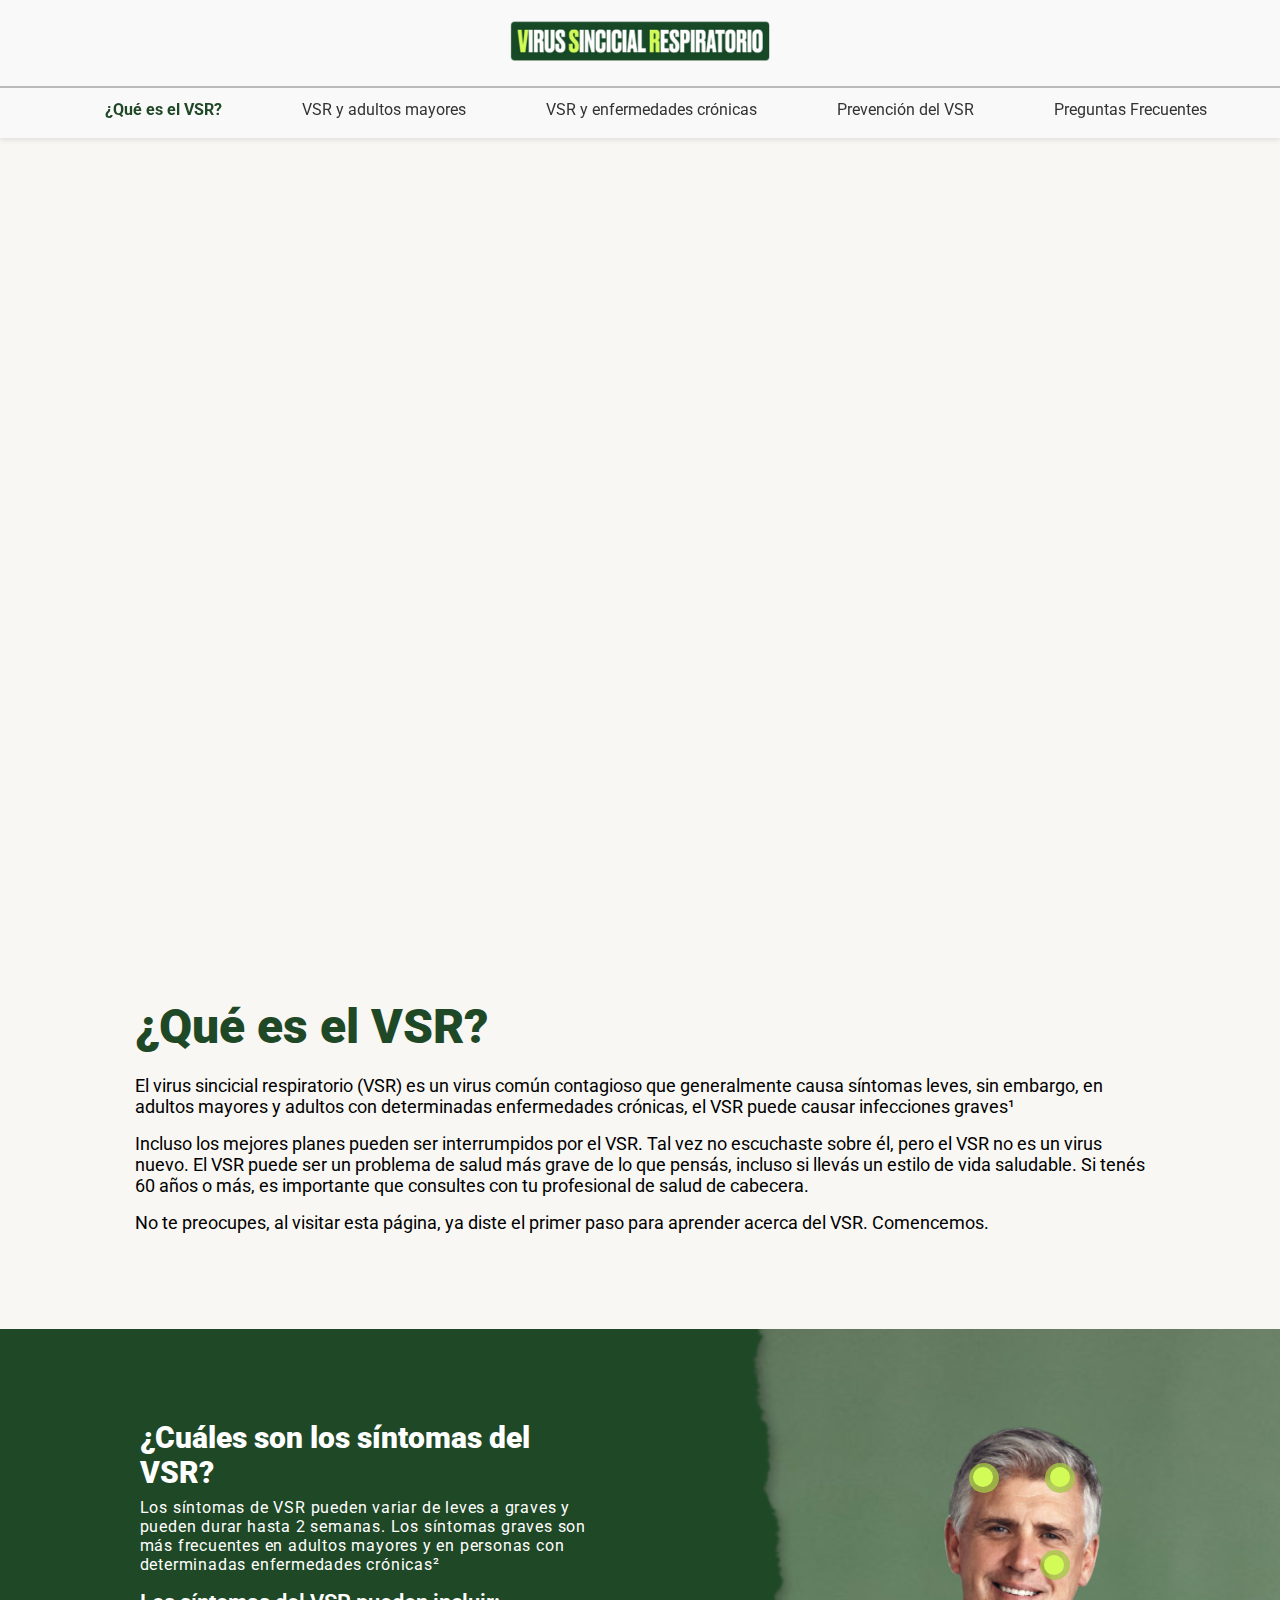
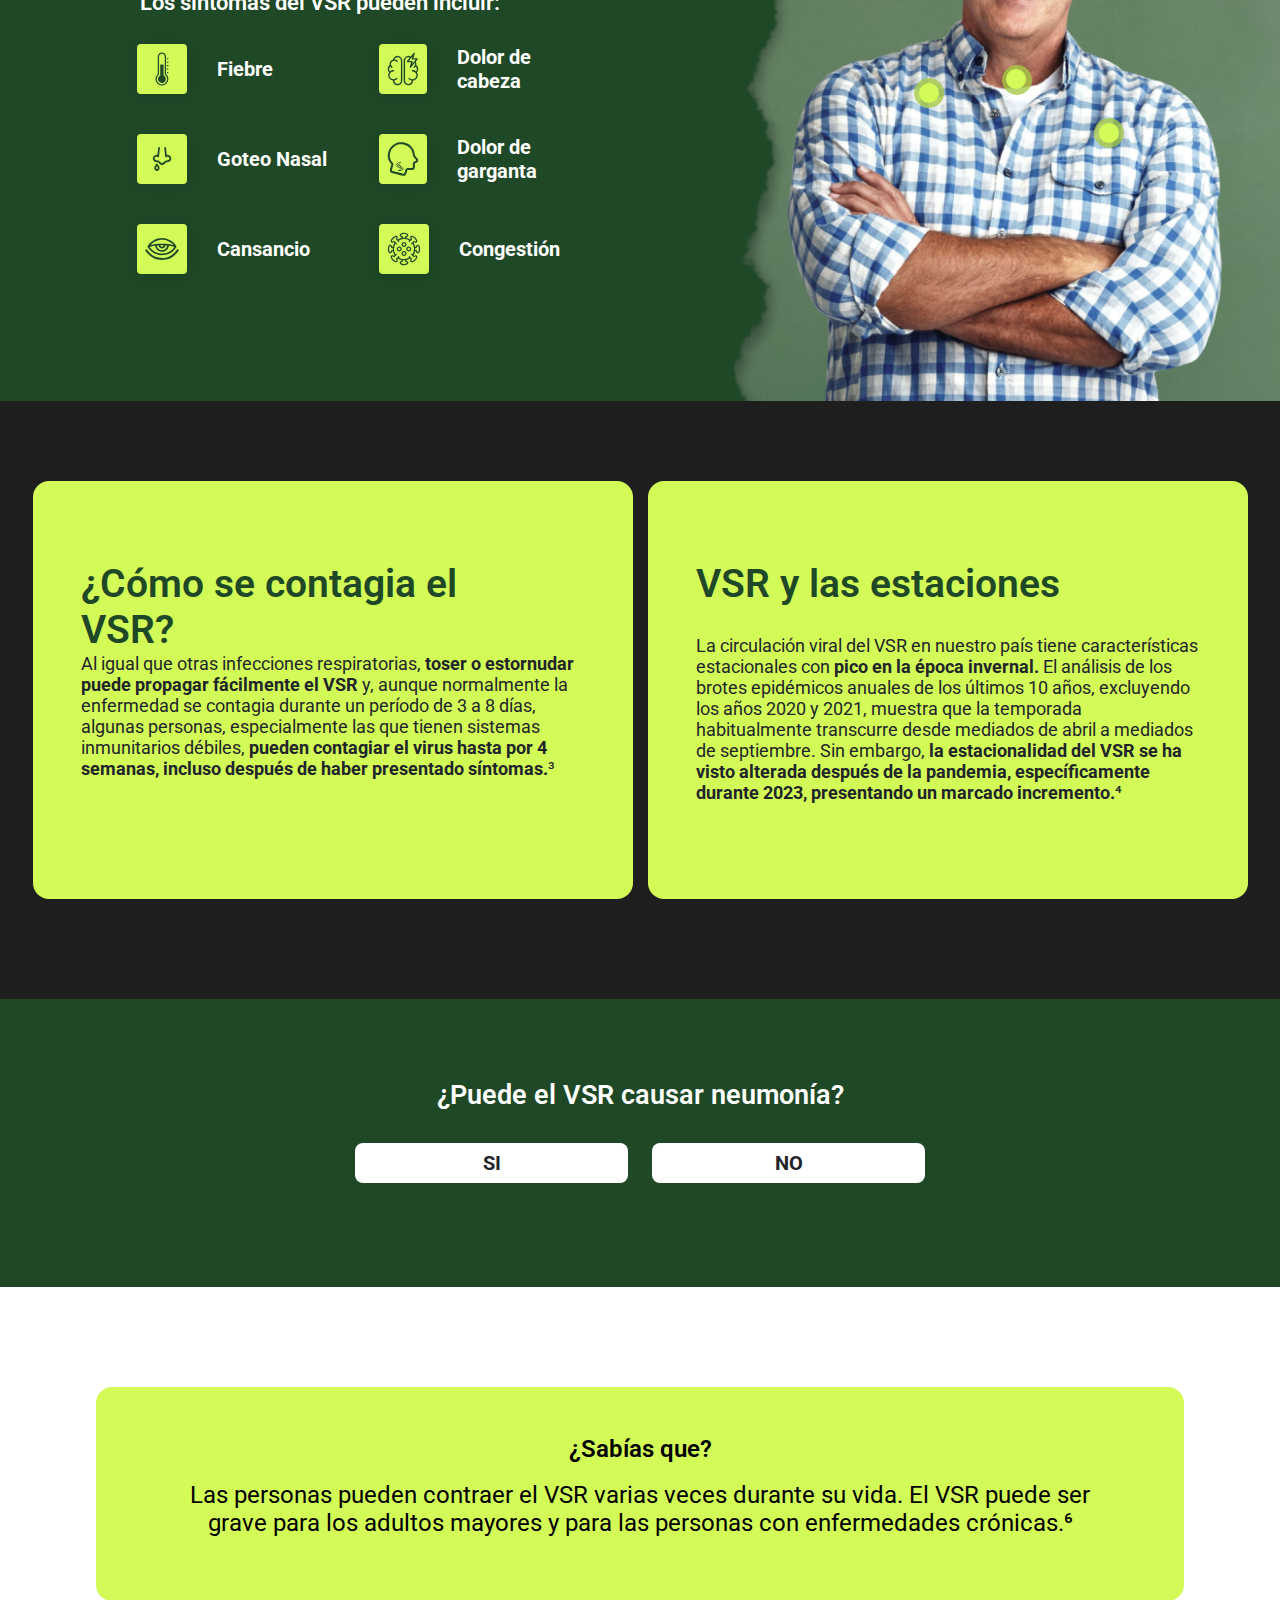
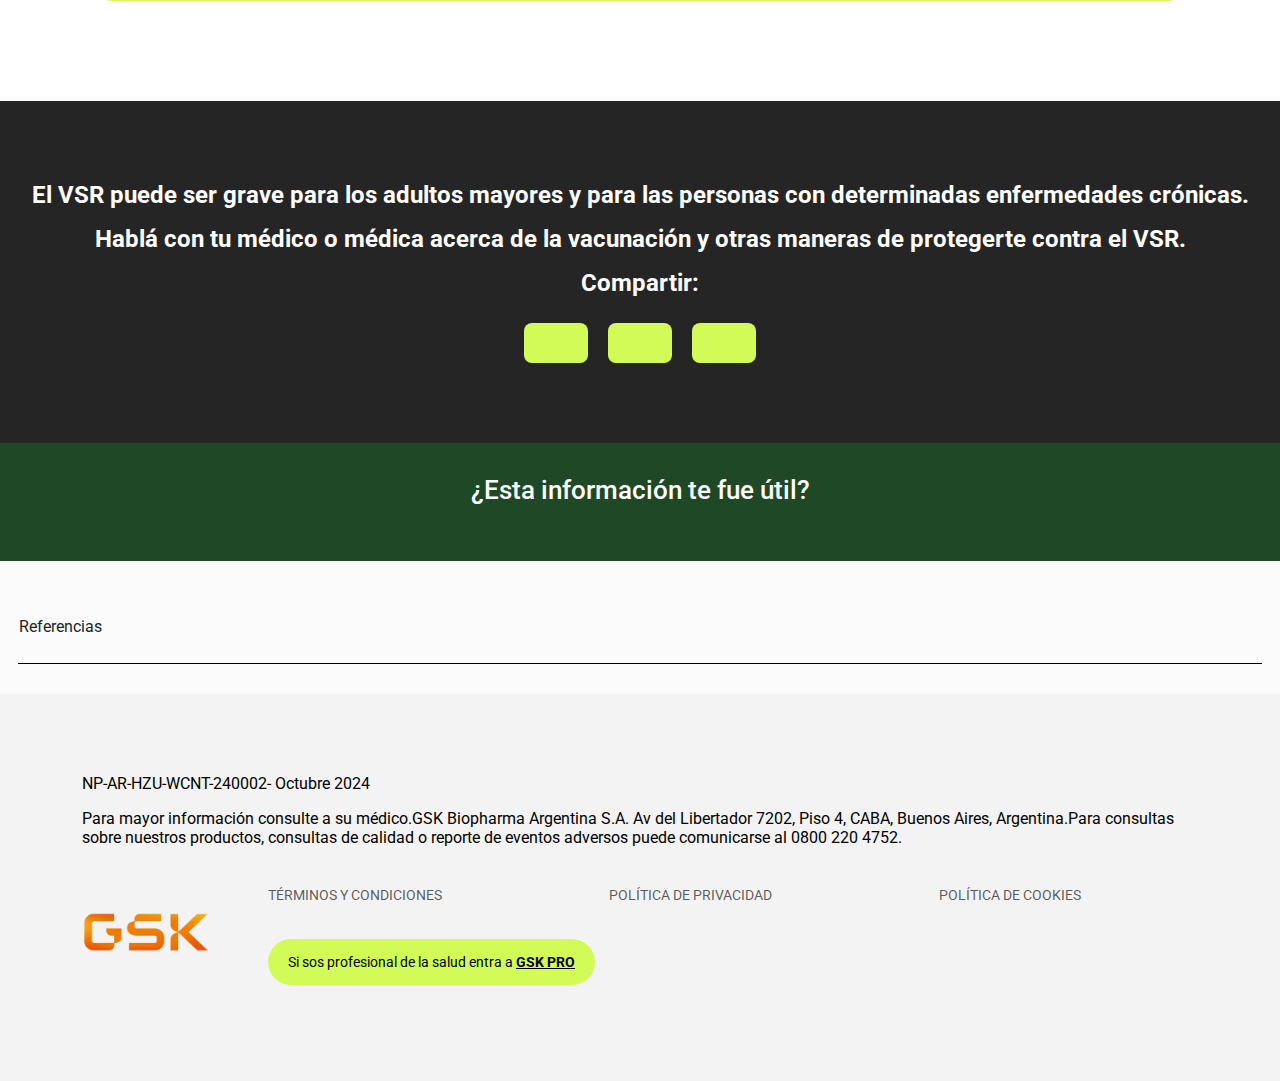
==== commit 8a162bf2: "boton pro modified" ====
--- a/index.html
+++ b/index.html
@@ -456,7 +456,7 @@
                 <div class="container footer-container">
                     <div class="row">
                         <div class="col-lg-12">
-                            <p>NP-AR-VX-WCNT-240001 - Mayo 2024.</p>
+                            <p>NP-AR-HZU-WCNT-240002- Octubre 2024</p>
                             <p>Para mayor información consulte a su médico.GSK
                                 Biopharma Argentina S.A. Av del Libertador
                                 7202, Piso 4, CABA, Buenos Aires, Argentina.Para
@@ -486,7 +486,7 @@
                                 <div class="gsk-pro">
                                     <a href="https://gskpro.com/es-ar/" target="_blank"
                                         rel="noopener noreferrer">
-                                        <p>GSK PRO</p>
+                                        <p>Si sos profesional de la salud entra a <span>GSK PRO</span></p>
                                     </a>
                                 </div>
                             </div>
@@ -510,7 +510,7 @@
             <div class="container-modal-content">
                 <div class="modal-content">
                     <p>Después de leer esta información,</p>
-                    <h2>¿vas a consultarle a tu medico acerca del VSR?</h2>
+                    <h2>¿vas a consultarle a tu médico acerca del VSR?</h2>
                     <div class="buttons-container-modal">
                         
                         <button id="noBtn">No</button>
--- a/assets/css/common.css
+++ b/assets/css/common.css
@@ -241,16 +241,21 @@
 }
 
 .gsk-pro a p {
-    background-color: #1f4827;
-    color: #ffffff;
-    padding: 10px;
-    border-radius: 5px;
+    background-color: #D3FB57;
+    color: black;
+    padding: 15px 20px;
+    border-radius: 30px;
+    
+}
+
+.gsk-pro a span {
+    text-decoration: underline;
+    font-weight: bold;
 }
 
 .gsk-pro a p:hover {
-    background-color: #ffffff;
-    color: #1f4827;
-    border: #1F4827 1px solid;
+    background-color: #cff264;
+    color: black;
 }
 
 :root {
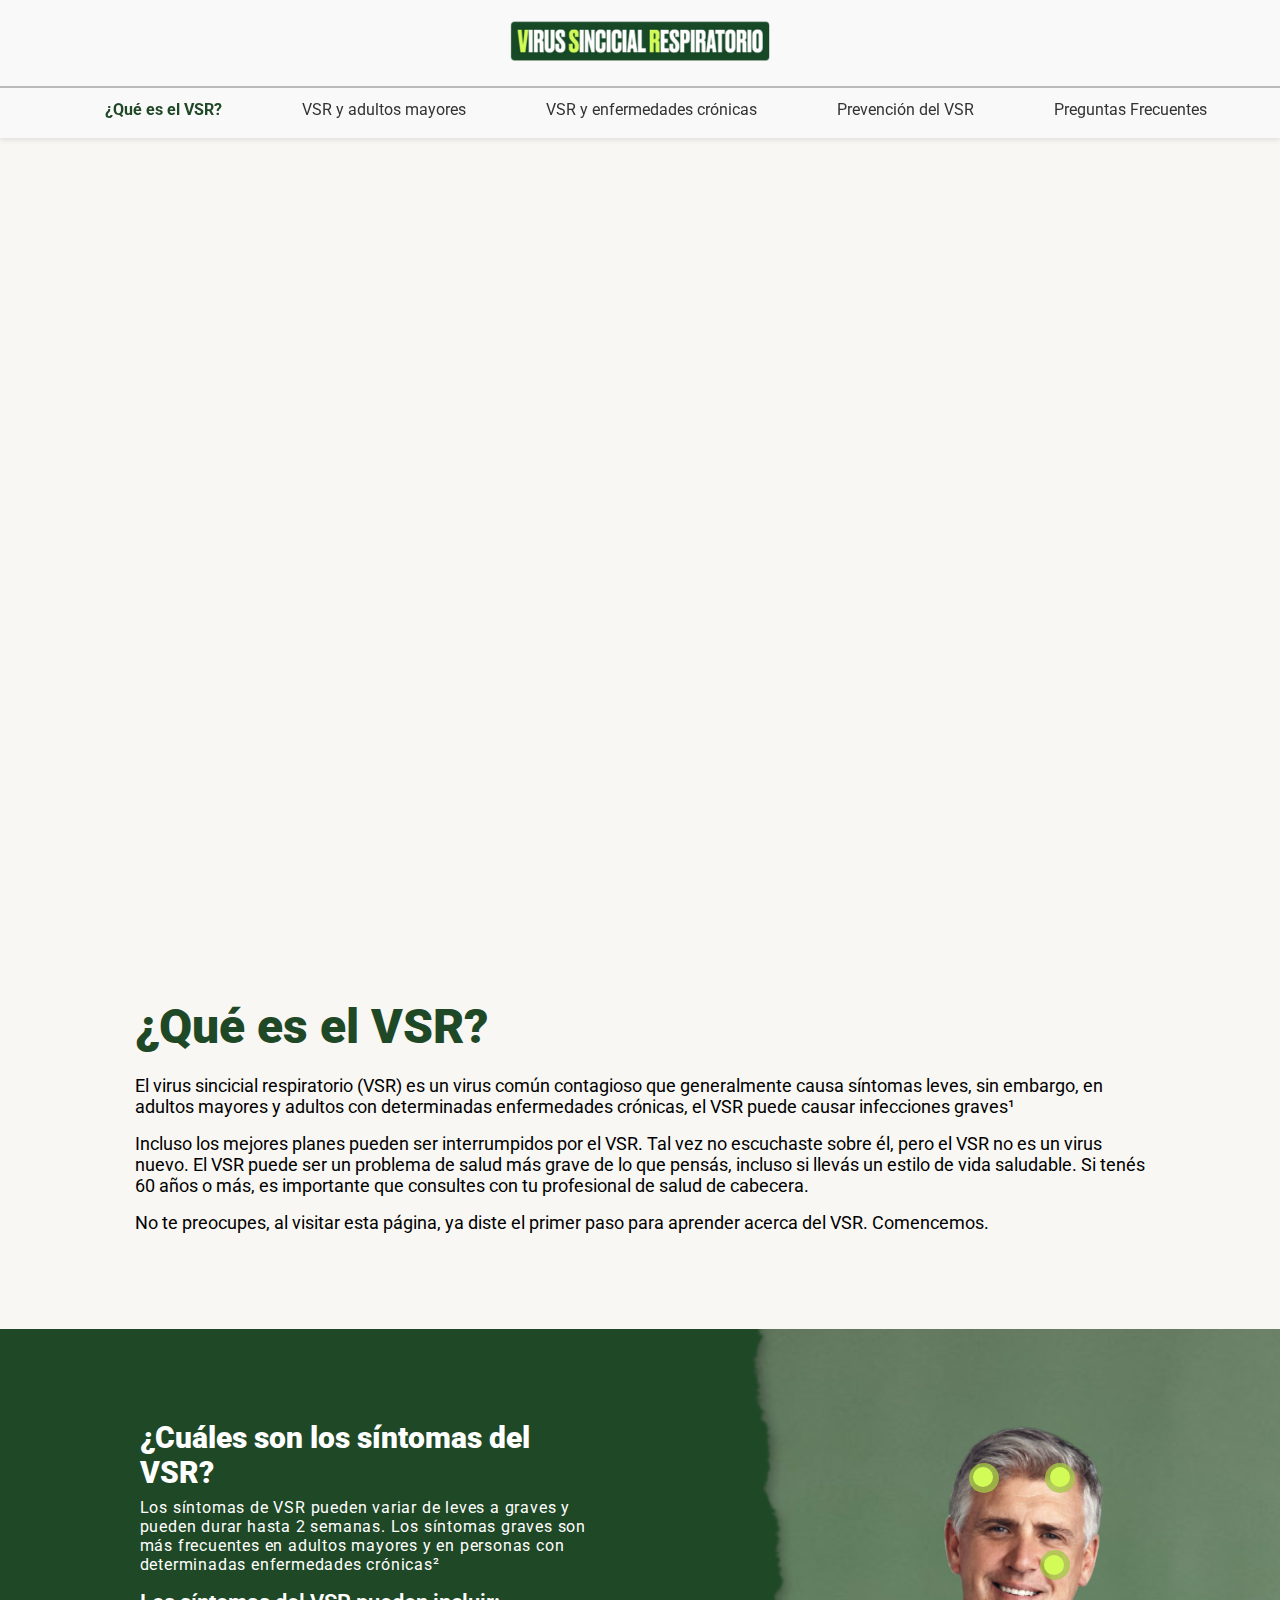
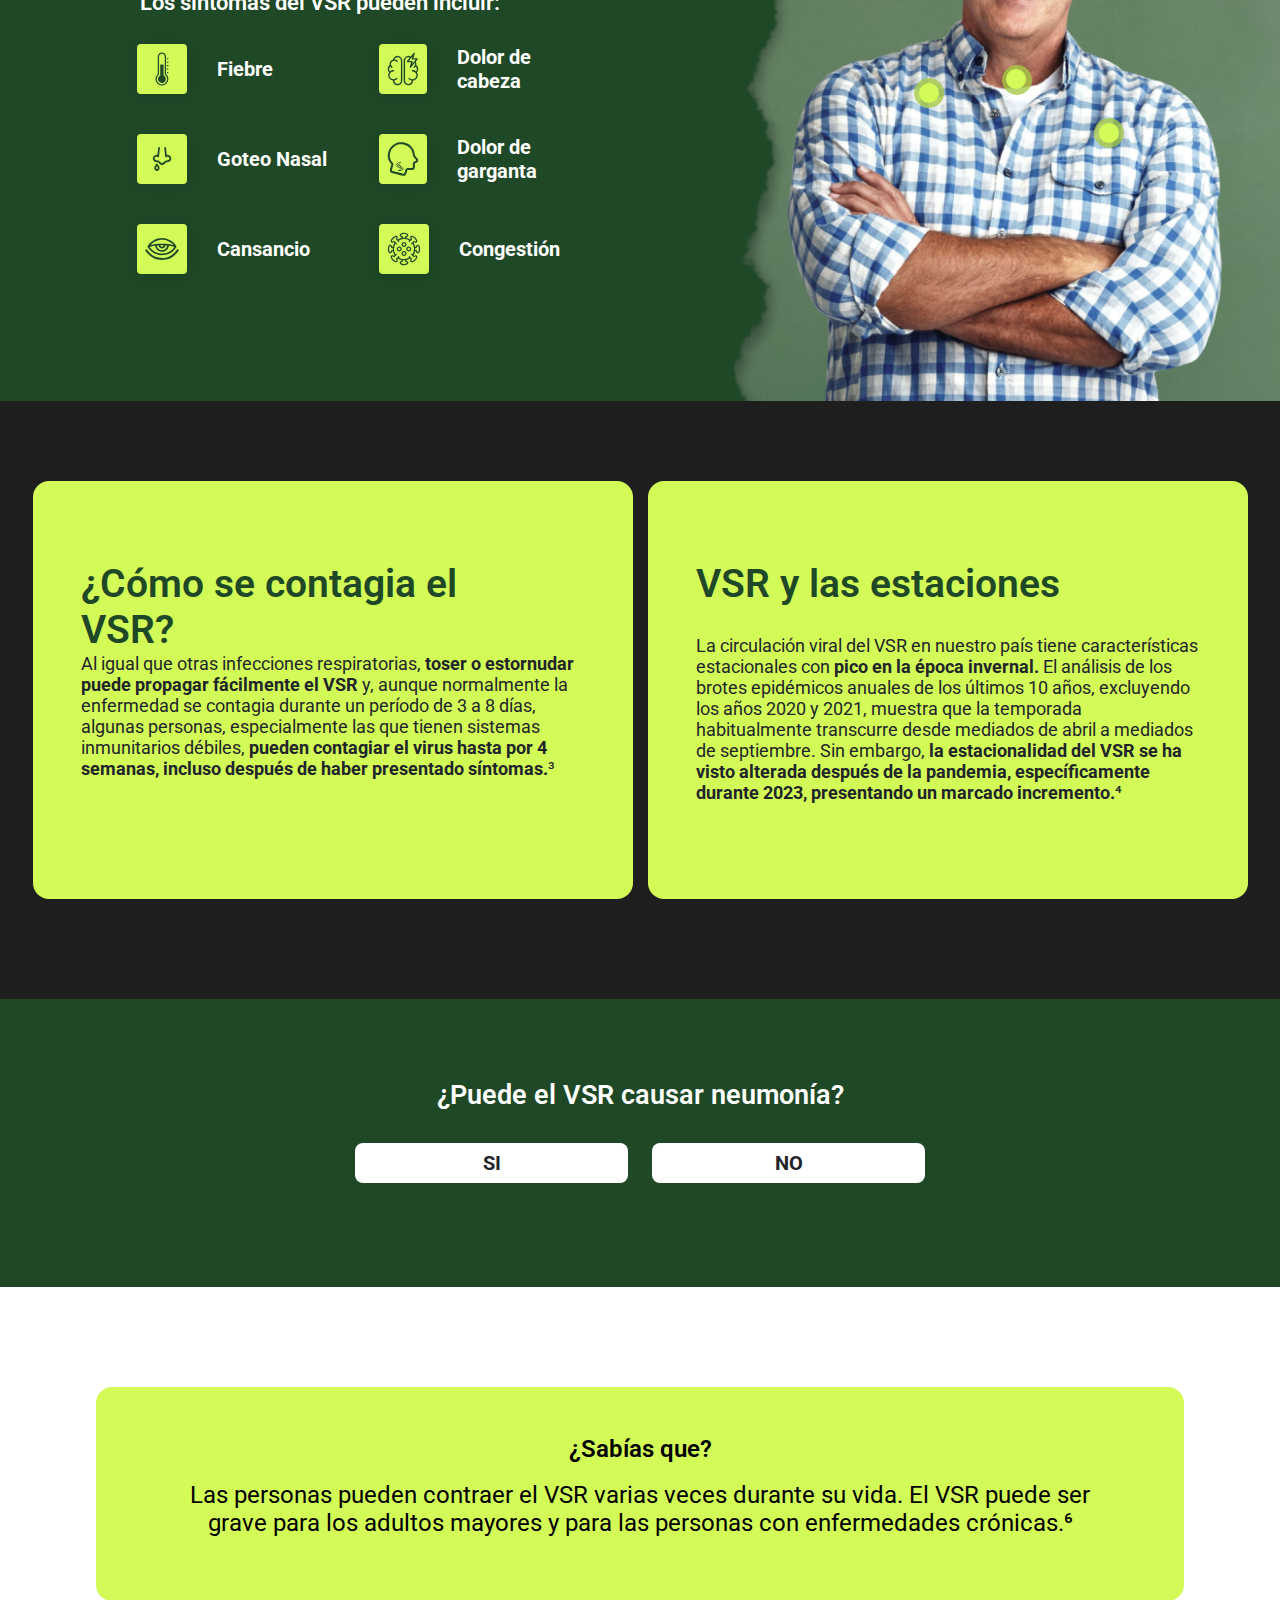
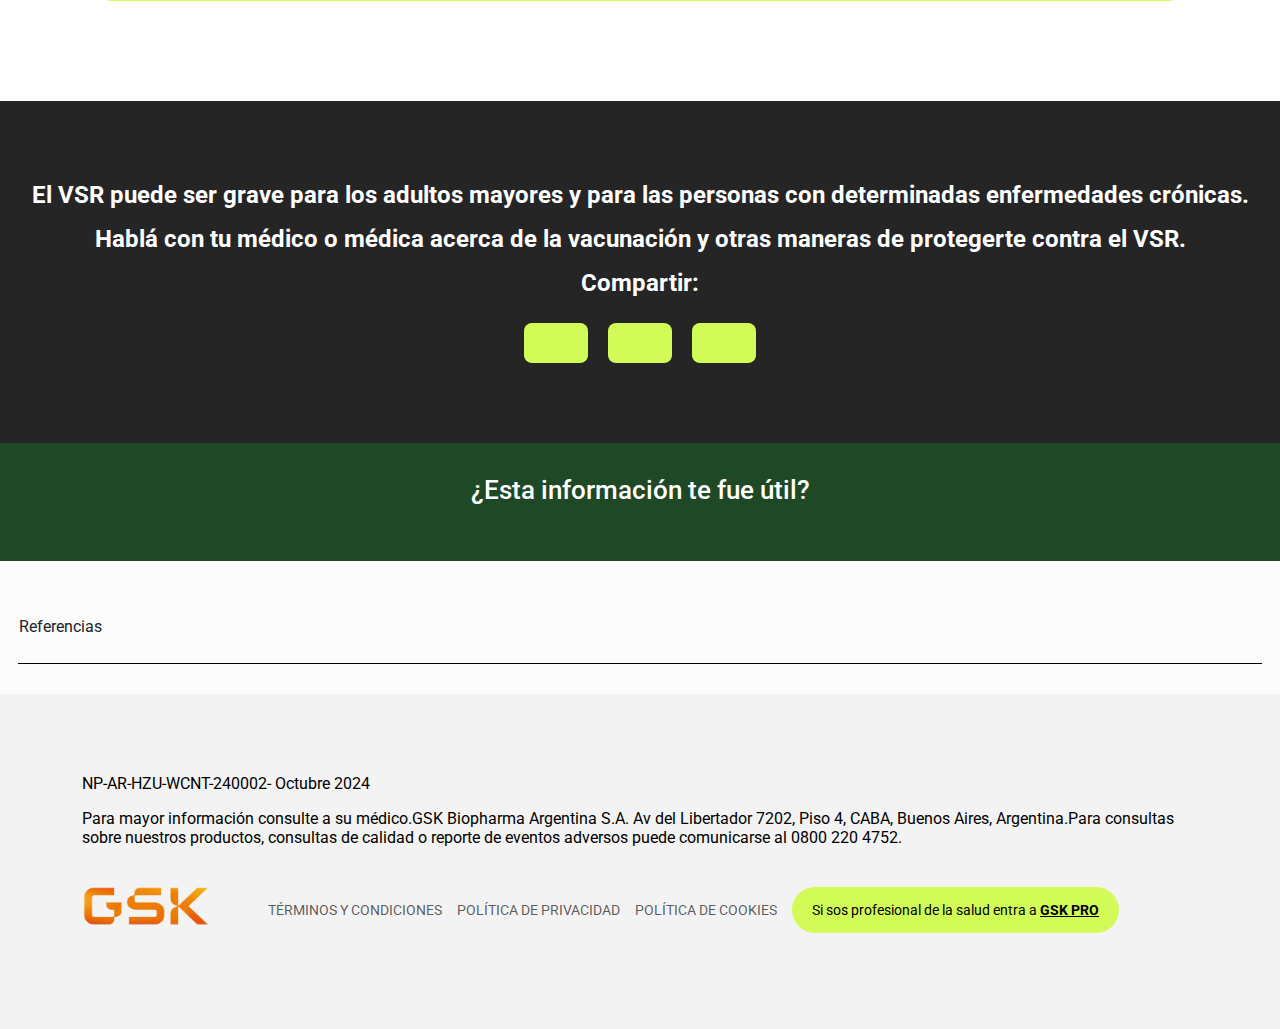
==== commit 7442734f: "cambios footer" ====
--- a/index.html
+++ b/index.html
@@ -464,7 +464,7 @@
                                 consultas de calidad o reporte de eventos
                                 adversos puede comunicarse al 0800 220 4752.</p>
                         </div>
-                        <div class="row align-items-center ">
+                        <div class="row align-items-center">
                             <div class="col-lg-2 col-md-6 footer-contact ">
                                 <img src="./assets/images/logo-gsk.png"
                                     alt="logo gsk" class="img-fluid">
--- a/assets/css/common.css
+++ b/assets/css/common.css
@@ -901,6 +901,13 @@
     .footer-links-container p {
         font-size: 14px;
     }
+    .footer-links-container {
+        gap: 15px; 
+        flex-wrap: nowrap;
+    }
+    .footer-links-container a {
+        white-space: nowrap;
+    }
 }
 
 @media (min-width: 1360px) {
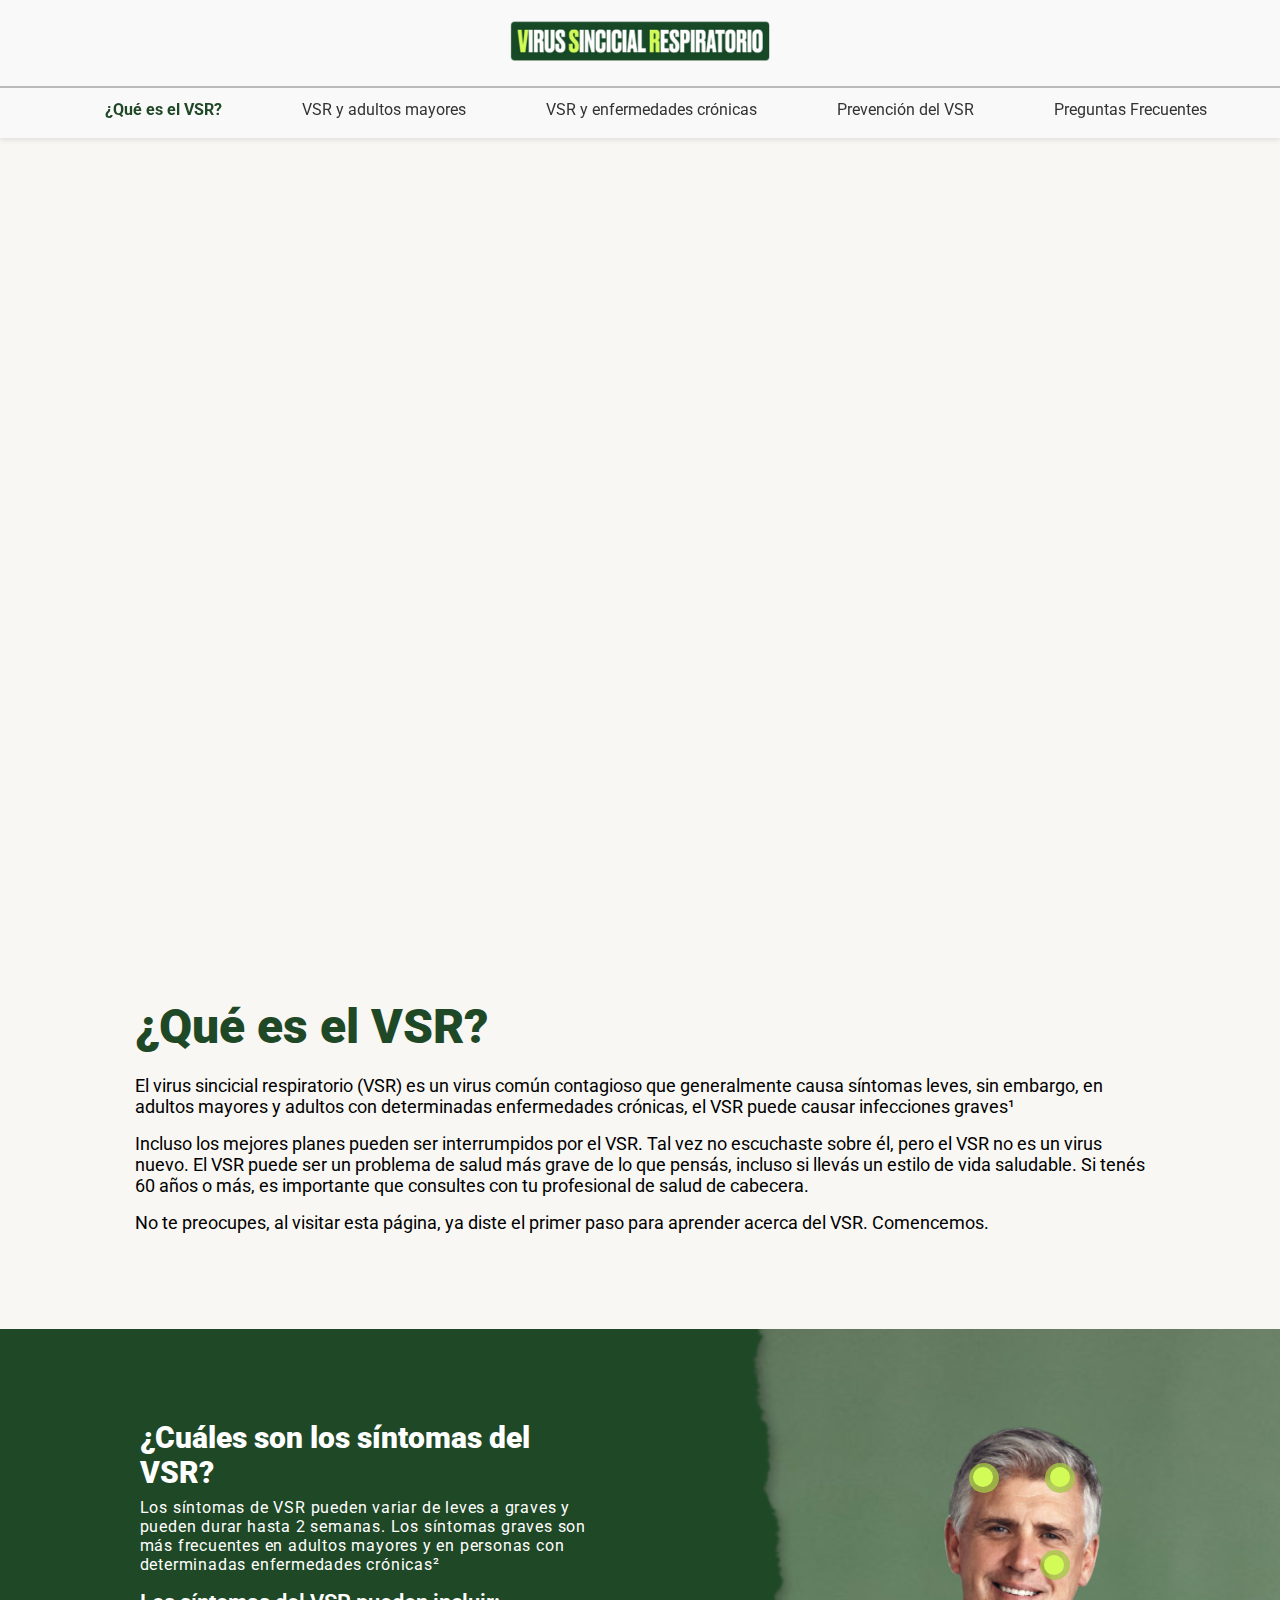
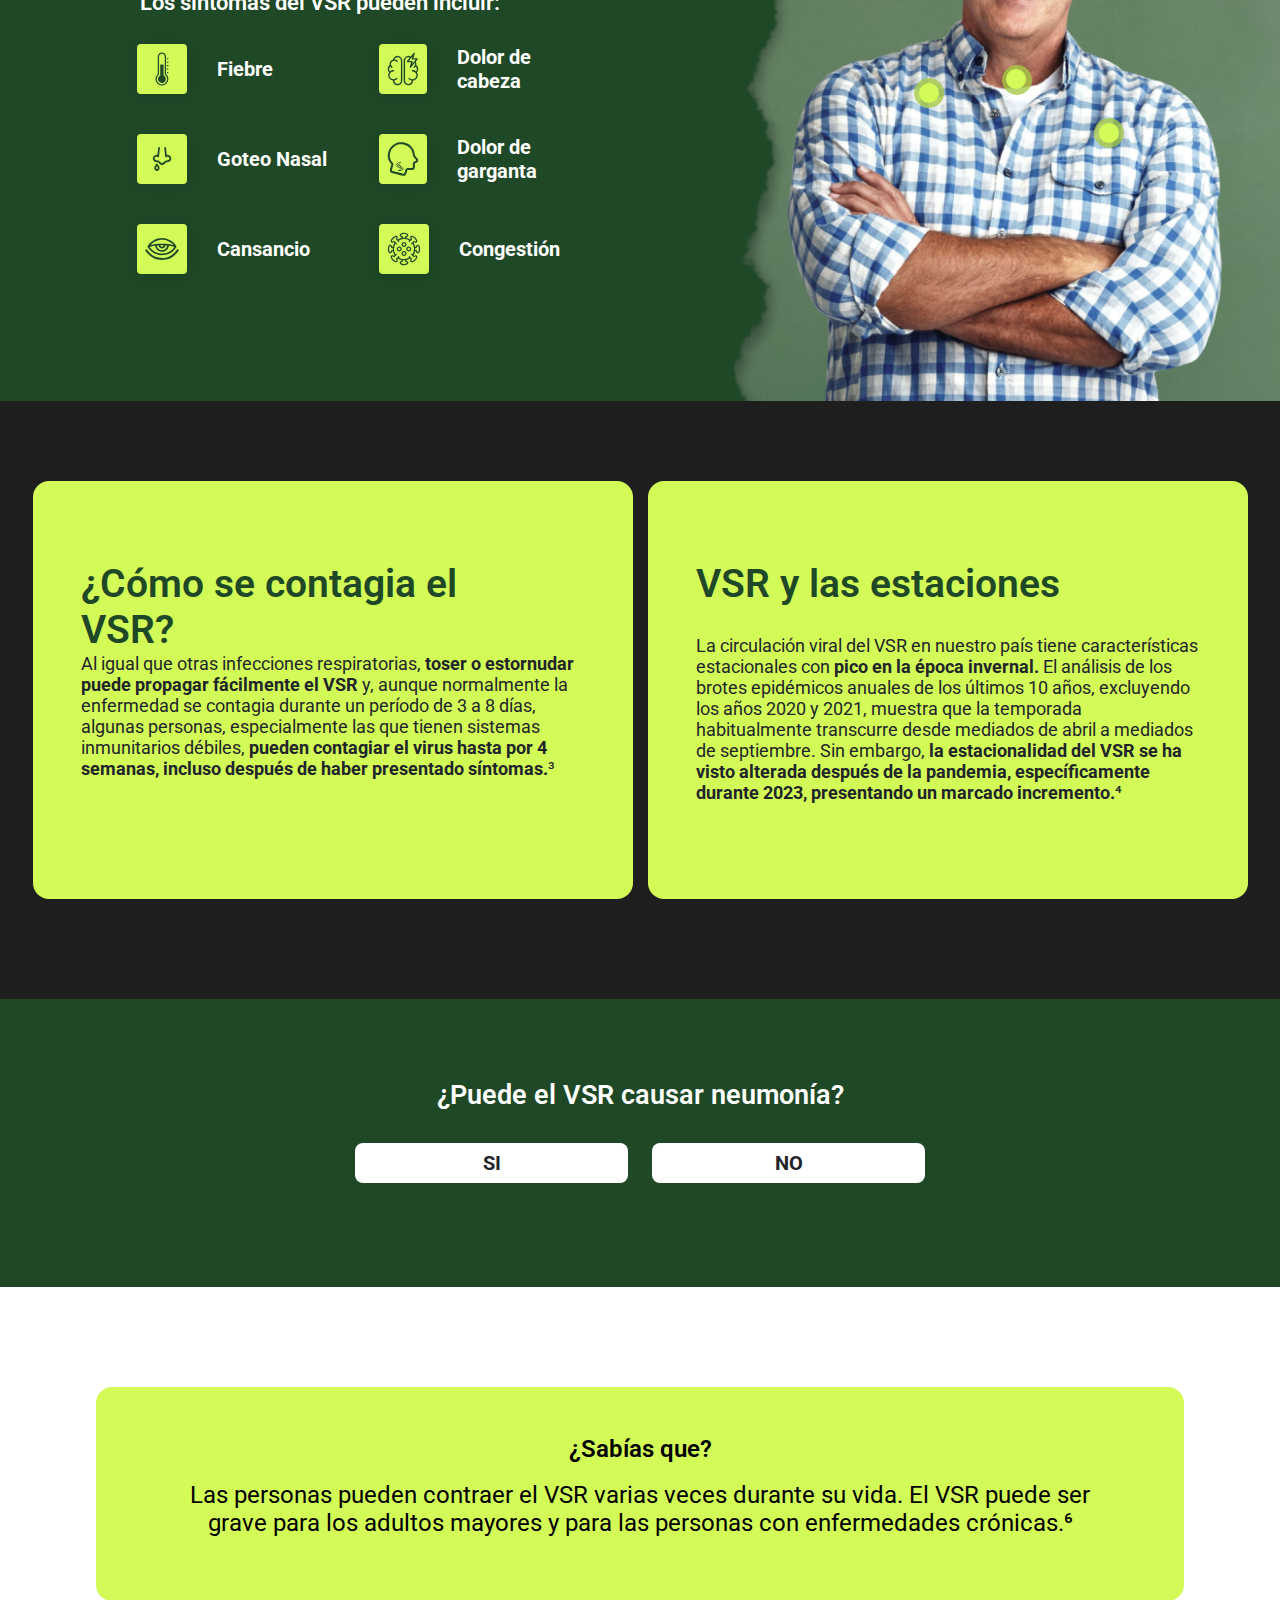
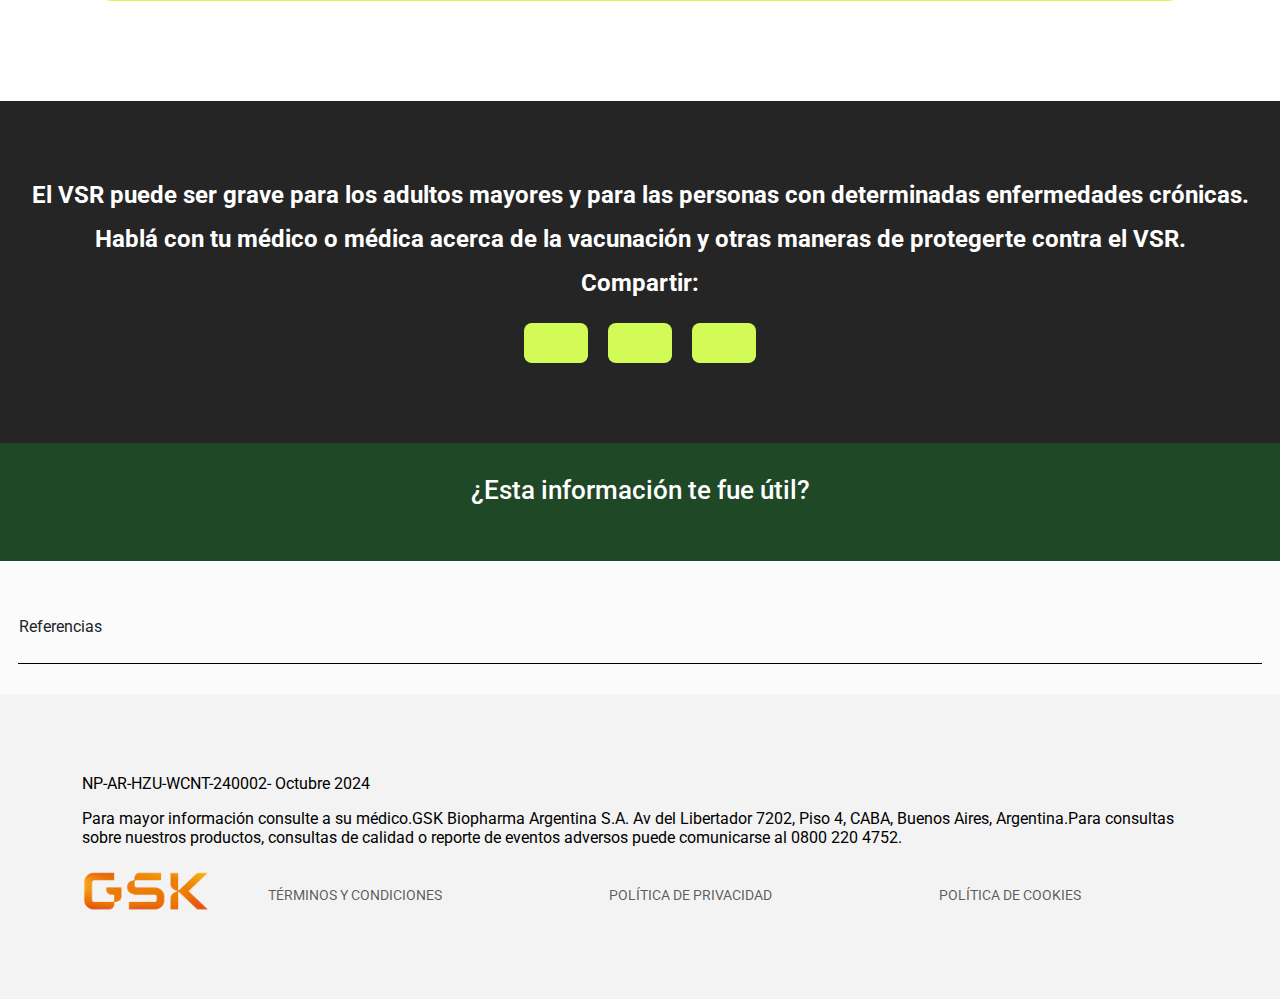
==== commit 8451e0f7: "ocultar gsk pro en el footer" ====
--- a/index.html
+++ b/index.html
@@ -483,12 +483,12 @@
                                     href="https://privacy.gsk.com/es-ar/privacy-notice/">
                                     <p>POLÍTICA DE COOKIES</p>
                                 </a>
-                                <div class="gsk-pro">
+                                <!-- <div class="gsk-pro">
                                     <a href="https://gskpro.com/es-ar/" target="_blank"
                                         rel="noopener noreferrer">
                                         <p>Si sos profesional de la salud entra a <span>GSK PRO</span></p>
                                     </a>
-                                </div>
+                                </div> -->
                             </div>
                         </div>
                     </div>
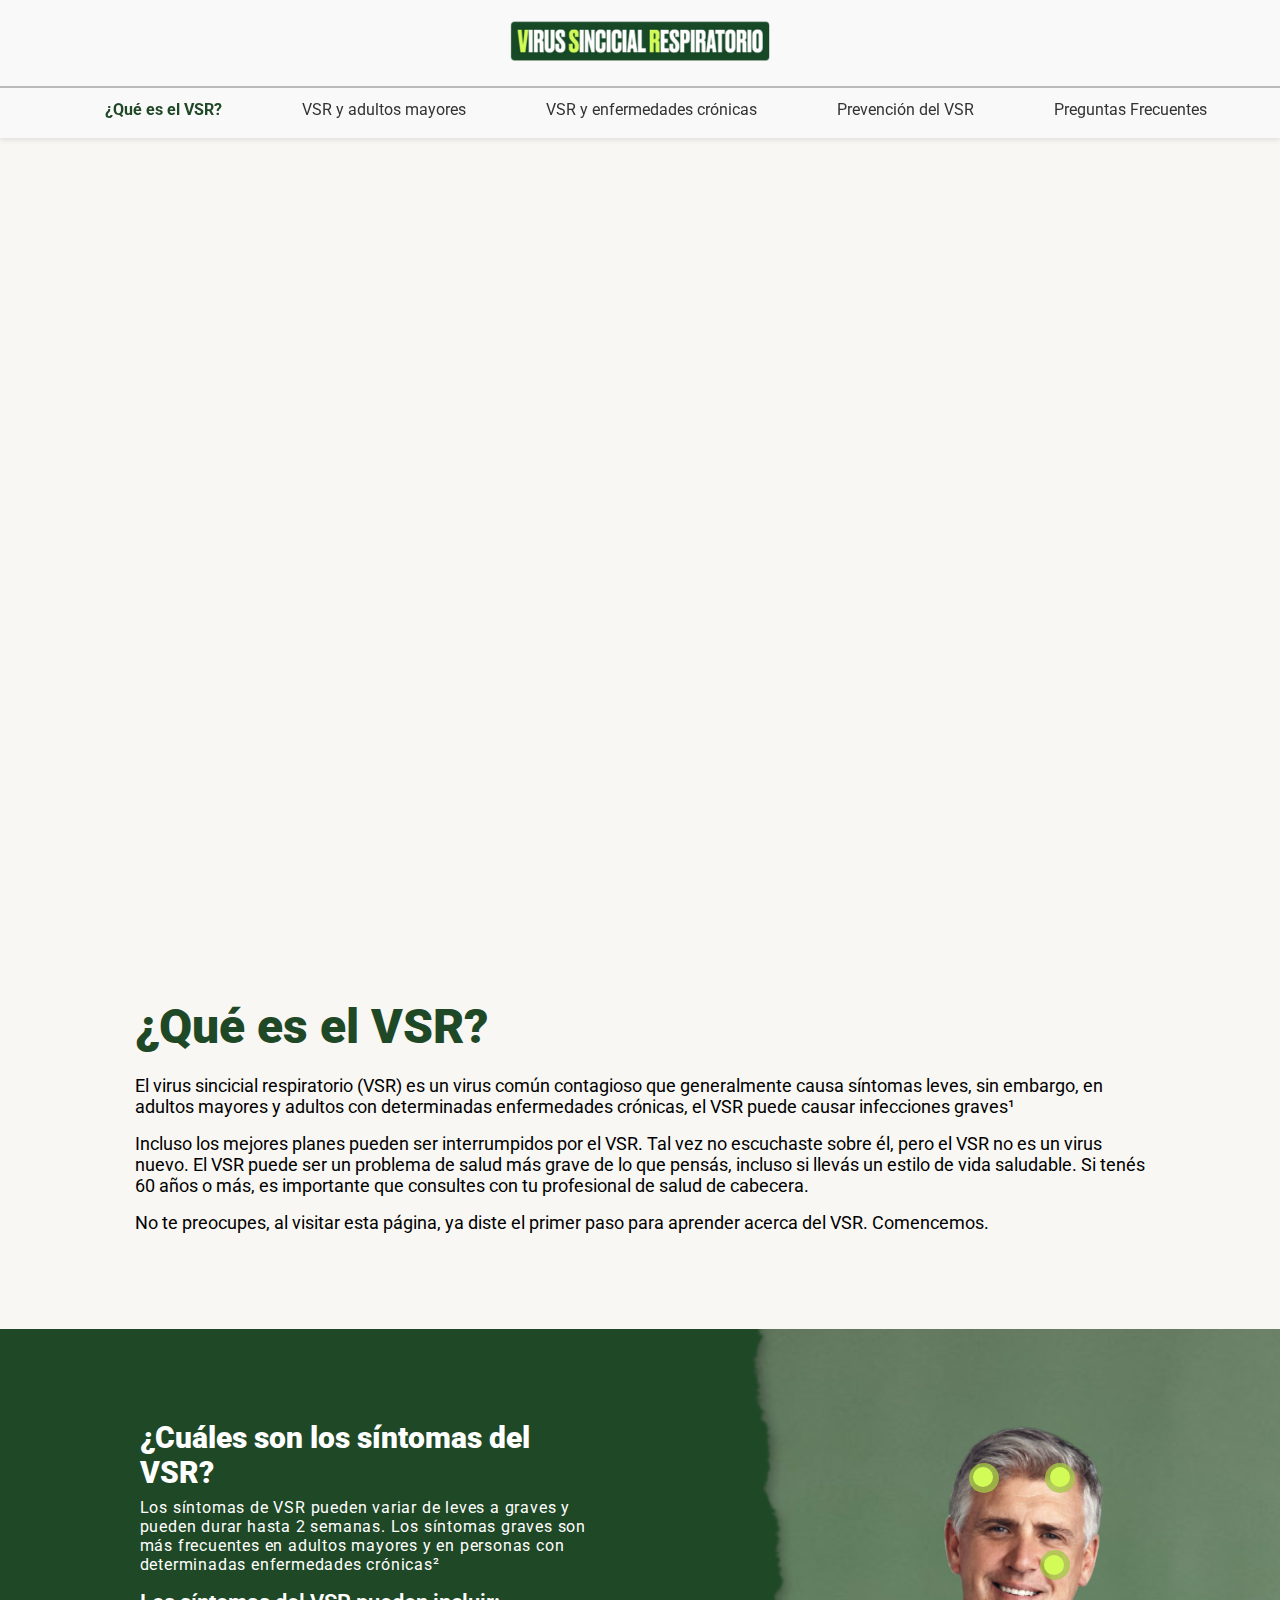
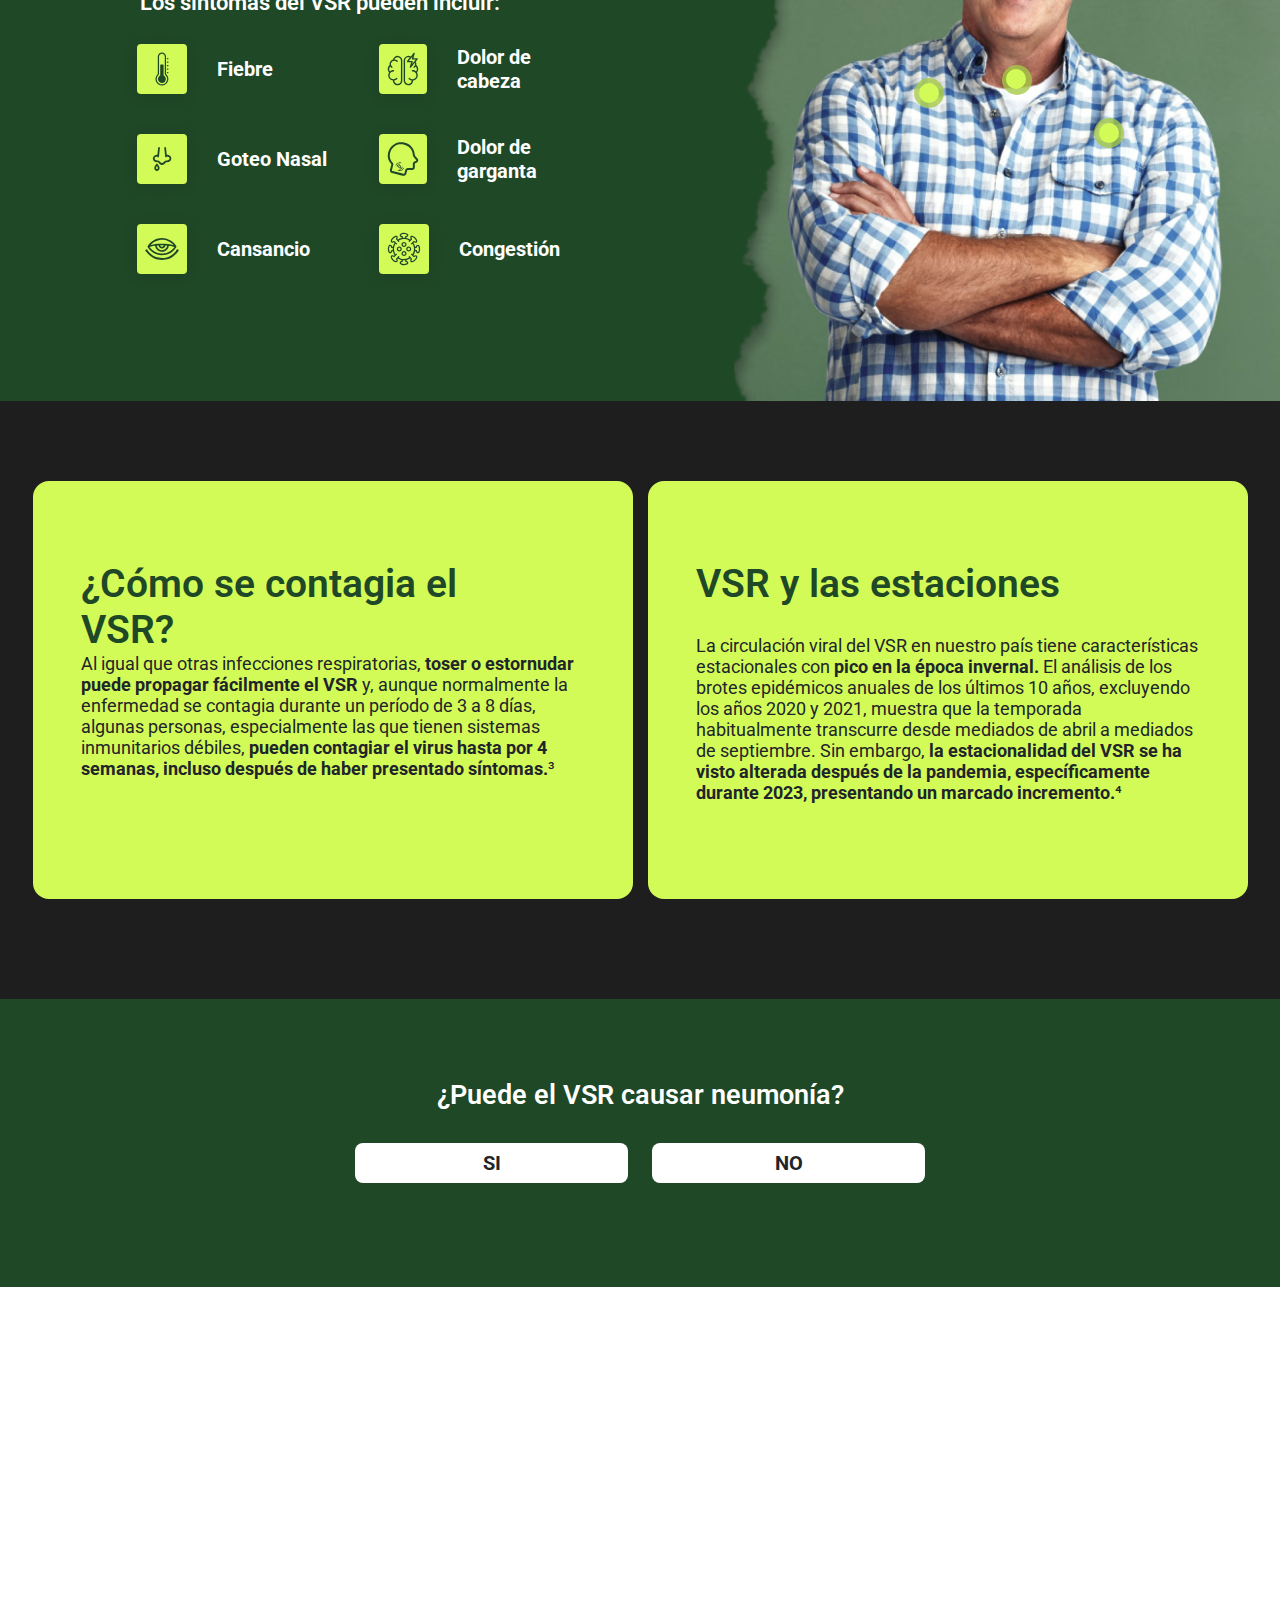
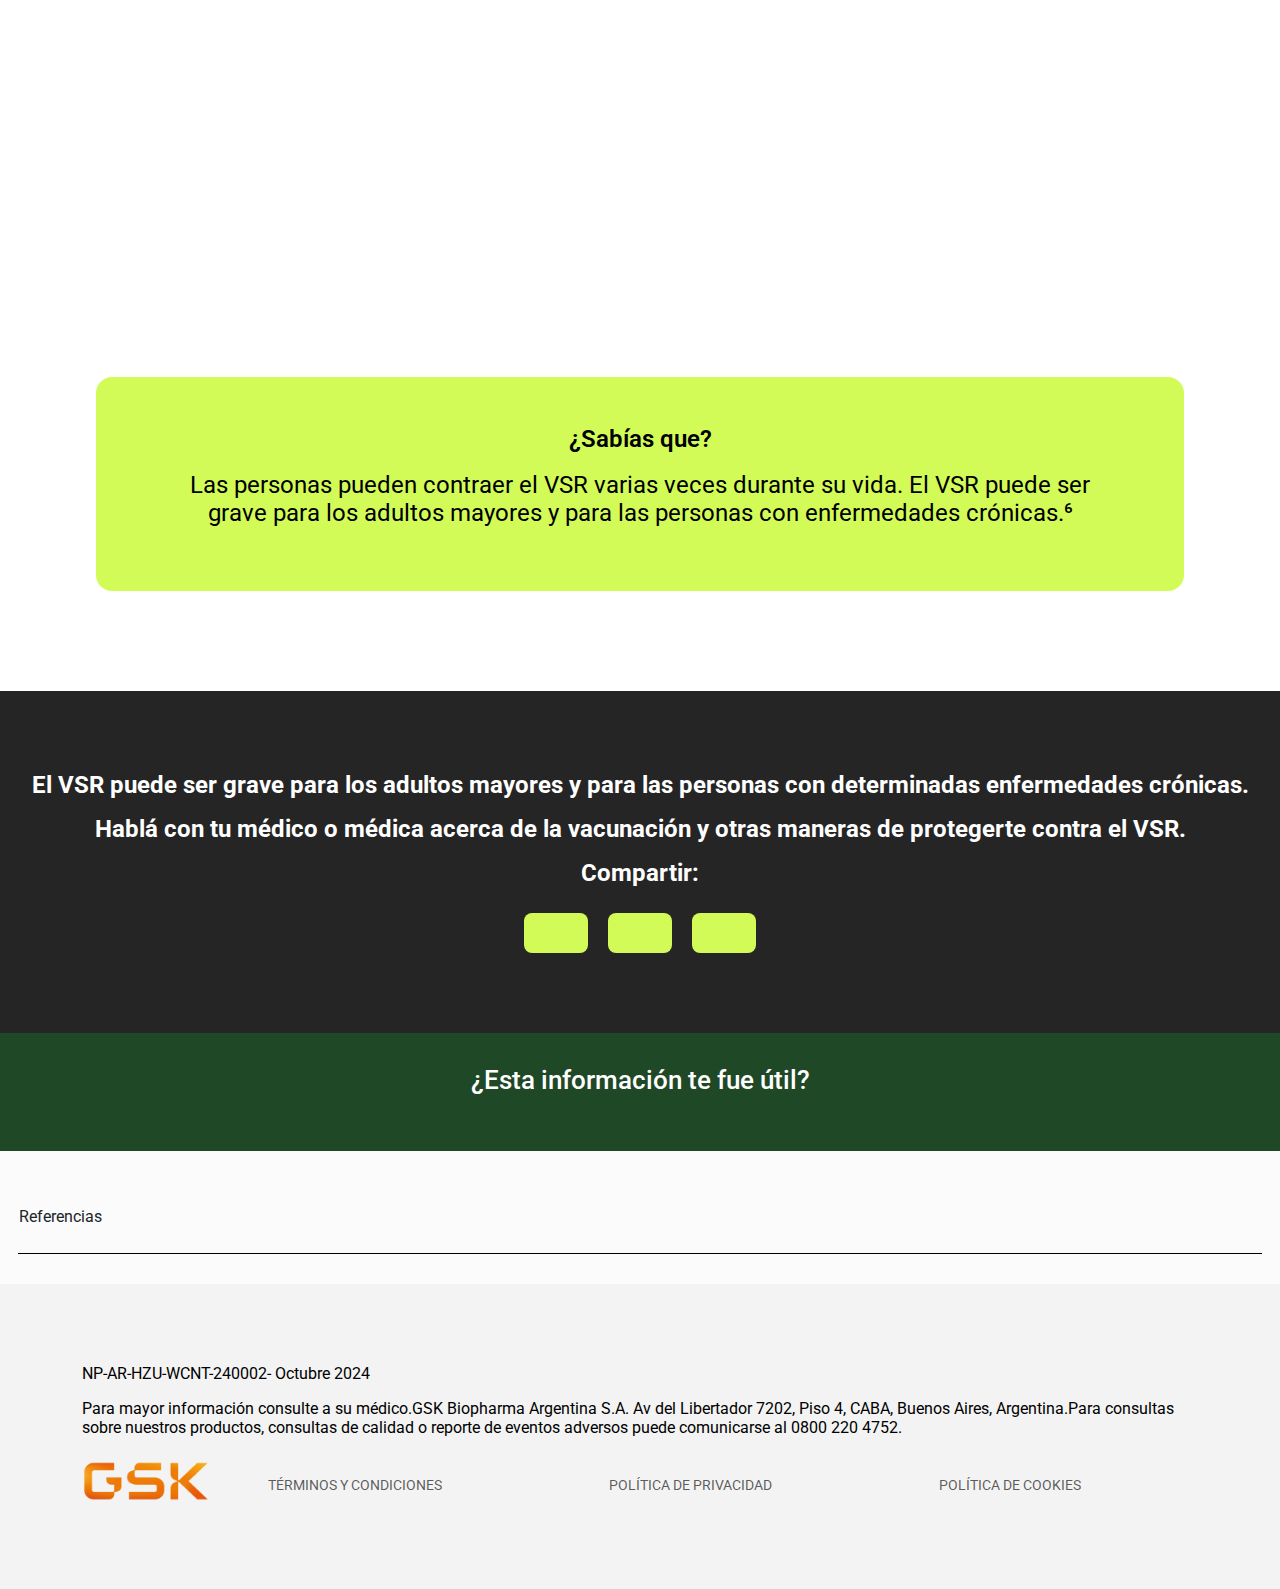
==== commit e61edbe3: "iframe yt" ====
--- a/index.html
+++ b/index.html
@@ -1,19 +1,18 @@
 <!DOCTYPE html>
 <html lang="es-AR">
 
-    <head>
-        <meta charset="UTF-8">
-        <meta name="viewport" content="width=device-width, initial-scale=1.0">
-        <meta http-equiv="X-UA-Compatible" content="ie=edge">
-        <link rel="stylesheet"
-            href="https://cdnjs.cloudflare.com/ajax/libs/font-awesome/6.6.0/css/all.min.css"
-            integrity="sha512-Kc323vGBEqzTmouAECnVceyQqyqdsSiqLQISBL29aUW4U/M7pSPA/gEUZQqv1cwx4OnYxTxve5UMg5GT6L4JJg=="
-            crossorigin="anonymous" referrerpolicy="no-referrer" />
-        <link rel="preconnect" href="https://fonts.googleapis.com">
-        <link rel="preconnect" href="https://fonts.gstatic.com" crossorigin>
-
-        <!-- Google Tag Manager -->
-        <script>(function (w, d, s, l, i) {
+<head>
+    <meta charset="UTF-8">
+    <meta name="viewport" content="width=device-width, initial-scale=1.0">
+    <meta http-equiv="X-UA-Compatible" content="ie=edge">
+    <link rel="stylesheet" href="https://cdnjs.cloudflare.com/ajax/libs/font-awesome/6.6.0/css/all.min.css"
+        integrity="sha512-Kc323vGBEqzTmouAECnVceyQqyqdsSiqLQISBL29aUW4U/M7pSPA/gEUZQqv1cwx4OnYxTxve5UMg5GT6L4JJg=="
+        crossorigin="anonymous" referrerpolicy="no-referrer" />
+    <link rel="preconnect" href="https://fonts.googleapis.com">
+    <link rel="preconnect" href="https://fonts.gstatic.com" crossorigin>
+
+    <!-- Google Tag Manager -->
+    <script>(function (w, d, s, l, i) {
             w[l] = w[l] || []; w[l].push({
                 'gtm.start':
                     new Date().getTime(), event: 'gtm.js'
@@ -21,505 +20,453 @@
                 j = d.createElement(s), dl = l != 'dataLayer' ? '&l=' + l : ''; j.async = true; j.src =
                     'https://www.googletagmanager.com/gtm.js?id=' + i + dl; f.parentNode.insertBefore(j, f);
         })(window, document, 'script', 'dataLayer', 'GTM-TPMQSPTV');</script>
-        <!-- End Google Tag Manager -->
-        <meta name="description"
-            content="El virus sincitial respiratorio (VSR) es un virus comun común contagioso que generalmente causa síntomas leves.">
-        <meta name="keywords"
-            content="Virus, Respiratorio, Sinctical, VSR, Virus Sincitial Respiratorio, Virus Sincitial, Respiratorio, Sinctical, Infecciones, Enfermedades, Adultos, Mayores, Cronicas, Enfermedades Crónicas, Infecciones Graves, Enfermedades Pulmonares, Enfermedades Cardiopulmonares, Enfermedades Respiratorias">
-        <meta property="og:title" content="¿Qué es el VRS? | VRS y Yo">
-        <meta property="og:description"
-            content="El virus sincitial respiratorio (VSR) es un virus común contagioso que generalmente causa síntomas leves.">
-        <meta property="og:image" content="./assets/images/faviconvsr.jpeg">
-
-        <meta property="og:type" content="website">
-        <!-- esto cambiar depende el sitio -->
-        <meta property="og:url" content="https://virusvsr.com/index">
-        <link rel="canonical" href="https://virusvsr.com/index">
-        <!-- Twitter Card data -->
-        <meta name="twitter:card" content="summary_large_image">
-        <meta name="twitter:site" content="@tu_usuario_de_twitter">
-        <meta name="twitter:title" content="¿Qué es el VSR? | VRS y Yo">
-        <meta name="twitter:description"
-            content="El virus sincitial respiratorio (VSR) es un virus común contagioso que generalmente causa síntomas leves.">
-        <meta name="twitter:image"
-            content="https://www.virussr.com/assets/images/logo.png">
-        <!-- Favicons -->
-        <link href="./assets/images/faviconvsr.jpeg" rel="icon">
-        <link href="./assets/images/faviconvsr.jpeg" rel="apple-touch-icon">
-        <link
-            href="https://fonts.googleapis.com/css2?family=Roboto:ital,wght@0,100;0,300;0,400;0,500;0,700;0,900;1,100;1,300;1,400;1,500;1,700;1,900&display=swap"
-            rel="stylesheet">
-        <link
-            href="https://cdn.jsdelivr.net/npm/bootstrap@5.3.3/dist/css/bootstrap.min.css"
-            rel="stylesheet"
-            integrity="sha384-QWTKZyjpPEjISv5WaRU9OFeRpok6YctnYmDr5pNlyT2bRjXh0JMhjY6hW+ALEwIH"
-            crossorigin="anonymous">
-        <title>Que es el VRS? | VRS y Yo</title>
-        <link rel="stylesheet" href="./assets/css/reset.css">
-        <link rel="stylesheet" href="./assets/css/common.css">
-        <link rel="stylesheet" href="./assets/css/index-style.css">
-        <script src="./assets/js/common.js"></script>
-        <script src="./assets/js/script-index.js"></script>
-
-    </head>
-
-    <body>
-
-        <nav class="nav-container">
-            <div class="nav-container__logo" id="header-logo">
-                <a href="index.html">
-                    <img src="./assets/images/logo.png" alt="logo"
-                        class="img-fluid">
-                </a>
-            </div>
-            <hr class="nav-container__hr">
-            <div class="nav-container__menu" id="menu">
-                <ul class="nav-container__menu__list">
-                    <li class="nav-container__menu__list__item active">
-                        <a href="/"
-                            class="nav-container__menu__list__item__link">¿Qué
-                            es el VSR?</a>
-                    </li>
-                    <li class="nav-container__menu__list__item">
-                        <a href="/adultosMayores"
-                            class="nav-container__menu__list__item__link">VSR y
-                            adultos
-                            mayores</a>
-                    </li>
-                    <li class="nav-container__menu__list__item">
-                        <a href="/enfermedades"
-                            class="nav-container__menu__list__item__link">VSR y
-                            enfermedades
-                            crónicas</a>
-                    </li>
-                    <li class="nav-container__menu__list__item">
-                        <a href="/prevencion"
-                            class="nav-container__menu__list__item__link">Prevención
-                            del VSR</a>
-                    </li>
-                    <li class="nav-container__menu__list__item">
-                        <a href="/PreguntasFrecuentes"
-                            class="nav-container__menu__list__item__link">Preguntas
-                            Frecuentes</a>
-                    </li>
-                </ul>
-            </div>
-            <div class="nav-container__menu__hamburguer">
-                <i class="fa-solid fa-bars" id="hamburguer"></i>
-            </div>
-        </nav>
-        <header class="header-container">
-            <div class="header-video" style="background-color: #F8F7F3;">
-                <div
-                    class="header-video__container__desktop width-100 hero-container position-relative">
-                    <video src="./assets/videos/Desktop/HOME.mp4"
-                        alt="VSR Header"
-                        class="video-banner d-none d-md-block position-absolute w-100"
-                        autoplay loop muted></video>
-                </div>
-                <div class="header-video__container__mobile">
-                    <video src="./assets/videos/Mobile/HOME.mp4"
-                        alt="VSR Header" autoplay loop muted></video>
-                </div>
-            </div>
-        </header>
-
-        <main class="main-container">
-            <div class="main-container__content main-container__content--first">
-                <div class="main-container__content__text-sintomas">
-                    <h1>¿Qué es el VSR?</h1>
-                    <p>El virus sincicial respiratorio (VSR) es un virus común
-                        contagioso que generalmente causa síntomas
-                        leves,
-                        sin embargo, en adultos mayores y adultos con
-                        determinadas enfermedades crónicas, el VSR puede
-                        causar
-                        infecciones graves¹</p>
-
-                    <p>Incluso los mejores planes pueden ser interrumpidos por
-                        el VSR. Tal vez no escuchaste sobre él, pero
-                        el
-                        VSR no es un virus nuevo. El VSR puede ser un problema
-                        de salud más grave de lo que pensás, incluso
-                        si
-                        llevás un estilo de vida saludable. Si tenés 60 años o
-                        más, es importante que consultes con tu
-                        profesional de salud de cabecera.</p>
-
-                    <p>No te preocupes, al visitar esta página, ya diste el
-                        primer paso para aprender acerca del VSR.
-                        Comencemos. </p>
-                </div>
-            </div>
-            <div
-                class="main-container__content main-container__content--second">
-                <div class="main-container__content__text-sintomas-degrade">
-                    <div class="main-container__content__text-sintomas__title">
-                        <h2>¿Cuáles son los síntomas del VSR?</h2>
-                        <p class="espacio-p">Los síntomas de VSR pueden variar
-                            de leves a graves y pueden durar hasta 2
-                            semanas. Los síntomas
-                            graves son más frecuentes en adultos mayores y en
-                            personas con determinadas enfermedades
-                            crónicas²</p>
-                        <span>Los síntomas del VSR pueden incluir:</span>
-                    </div>
-                    <div
-                        class="col-lg-8 d-flex align-items-stretch justify-content-center box-containers-sintomas">
-                        <div
-                            class="icon-boxes d-flex flex-column justify-content-center d-none d-xl-flex">
-                            <div class="row">
-                                <div
-                                    class="col-xl-6 d-flex align-items-stretch">
-                                    <div class="icon-box mt-4 mt-xl-0">
-                                        <img src="./assets/images/fiebre.svg"
-                                            alt="fiebre" srcset>
-                                        <h4>Fiebre</h4>
-                                    </div>
-                                </div>
-                                <div
-                                    class="col-xl-6 d-flex align-items-stretch">
-                                    <div class="icon-box mt-4 mt-xl-0">
-                                        <img src="./assets/images/cabeza.svg"
-                                            alt="dolor de cabeza" srcset>
-                                        <h4>Dolor de cabeza</h4>
-                                    </div>
-                                </div>
-                                <div
-                                    class="col-xl-6 d-flex align-items-stretch">
-                                    <div class="icon-box mt-4 mt-xl-0">
-                                        <img src="./assets/images/goteo.svg"
-                                            alt="goteo nasal" srcset>
-
-                                        <h4>Goteo Nasal</h4>
-                                    </div>
-                                </div>
-                                <div
-                                    class="col-xl-6 d-flex align-items-stretch">
-                                    <div class="icon-box mt-4 mt-xl-0">
-                                        <img src="./assets/images/garganta.svg"
-                                            alt="dolor de garganta" srcset>
-
-                                        <h4>Dolor de garganta</h4>
-                                    </div>
-                                </div>
-                                <div
-                                    class="col-xl-6 d-flex align-items-stretch">
-                                    <div class="icon-box mt-4 mt-xl-0">
-                                        <img src="./assets/images/cansancio.svg"
-                                            alt="cansancio" srcset>
-
-                                        <h4>Cansancio</h4>
-                                    </div>
-                                </div>
-                                <div
-                                    class="col-xl-6 d-flex align-items-stretch">
-                                    <div class="icon-box mt-4 mt-xl-0">
-                                        <img
-                                            src="./assets/images/congestion.svg"
-                                            alt="congestion" srcset>
-                                        <h4>Congestión</h4>
-                                    </div>
+    <!-- End Google Tag Manager -->
+    <meta name="description"
+        content="El virus sincitial respiratorio (VSR) es un virus comun común contagioso que generalmente causa síntomas leves.">
+    <meta name="keywords"
+        content="Virus, Respiratorio, Sinctical, VSR, Virus Sincitial Respiratorio, Virus Sincitial, Respiratorio, Sinctical, Infecciones, Enfermedades, Adultos, Mayores, Cronicas, Enfermedades Crónicas, Infecciones Graves, Enfermedades Pulmonares, Enfermedades Cardiopulmonares, Enfermedades Respiratorias">
+    <meta property="og:title" content="¿Qué es el VRS? | VRS y Yo">
+    <meta property="og:description"
+        content="El virus sincitial respiratorio (VSR) es un virus común contagioso que generalmente causa síntomas leves.">
+    <meta property="og:image" content="./assets/images/faviconvsr.jpeg">
+
+    <meta property="og:type" content="website">
+    <!-- esto cambiar depende el sitio -->
+    <meta property="og:url" content="https://virusvsr.com/index">
+    <link rel="canonical" href="https://virusvsr.com/index">
+    <!-- Twitter Card data -->
+    <meta name="twitter:card" content="summary_large_image">
+    <meta name="twitter:site" content="@tu_usuario_de_twitter">
+    <meta name="twitter:title" content="¿Qué es el VSR? | VRS y Yo">
+    <meta name="twitter:description"
+        content="El virus sincitial respiratorio (VSR) es un virus común contagioso que generalmente causa síntomas leves.">
+    <meta name="twitter:image" content="https://www.virussr.com/assets/images/logo.png">
+    <!-- Favicons -->
+    <link href="./assets/images/faviconvsr.jpeg" rel="icon">
+    <link href="./assets/images/faviconvsr.jpeg" rel="apple-touch-icon">
+    <link
+        href="https://fonts.googleapis.com/css2?family=Roboto:ital,wght@0,100;0,300;0,400;0,500;0,700;0,900;1,100;1,300;1,400;1,500;1,700;1,900&display=swap"
+        rel="stylesheet">
+    <link href="https://cdn.jsdelivr.net/npm/bootstrap@5.3.3/dist/css/bootstrap.min.css" rel="stylesheet"
+        integrity="sha384-QWTKZyjpPEjISv5WaRU9OFeRpok6YctnYmDr5pNlyT2bRjXh0JMhjY6hW+ALEwIH" crossorigin="anonymous">
+    <title>Que es el VRS? | VRS y Yo</title>
+    <link rel="stylesheet" href="./assets/css/reset.css">
+    <link rel="stylesheet" href="./assets/css/common.css">
+    <link rel="stylesheet" href="./assets/css/index-style.css">
+    <script src="./assets/js/common.js"></script>
+    <script src="./assets/js/script-index.js"></script>
+
+</head>
+
+<body>
+
+    <nav class="nav-container">
+        <div class="nav-container__logo" id="header-logo">
+            <a href="index.html">
+                <img src="./assets/images/logo.png" alt="logo" class="img-fluid">
+            </a>
+        </div>
+        <hr class="nav-container__hr">
+        <div class="nav-container__menu" id="menu">
+            <ul class="nav-container__menu__list">
+                <li class="nav-container__menu__list__item active">
+                    <a href="/" class="nav-container__menu__list__item__link">¿Qué
+                        es el VSR?</a>
+                </li>
+                <li class="nav-container__menu__list__item">
+                    <a href="/adultosMayores" class="nav-container__menu__list__item__link">VSR y
+                        adultos
+                        mayores</a>
+                </li>
+                <li class="nav-container__menu__list__item">
+                    <a href="/enfermedades" class="nav-container__menu__list__item__link">VSR y
+                        enfermedades
+                        crónicas</a>
+                </li>
+                <li class="nav-container__menu__list__item">
+                    <a href="/prevencion" class="nav-container__menu__list__item__link">Prevención
+                        del VSR</a>
+                </li>
+                <li class="nav-container__menu__list__item">
+                    <a href="/PreguntasFrecuentes" class="nav-container__menu__list__item__link">Preguntas
+                        Frecuentes</a>
+                </li>
+            </ul>
+        </div>
+        <div class="nav-container__menu__hamburguer">
+            <i class="fa-solid fa-bars" id="hamburguer"></i>
+        </div>
+    </nav>
+    <header class="header-container">
+        <div class="header-video" style="background-color: #F8F7F3;">
+            <div class="header-video__container__desktop width-100 hero-container position-relative">
+                <video src="./assets/videos/Desktop/HOME.mp4" alt="VSR Header"
+                    class="video-banner d-none d-md-block position-absolute w-100" autoplay loop muted></video>
+            </div>
+            <div class="header-video__container__mobile">
+                <video src="./assets/videos/Mobile/HOME.mp4" alt="VSR Header" autoplay loop muted></video>
+            </div>
+        </div>
+    </header>
+
+    <main class="main-container">
+        <div class="main-container__content main-container__content--first">
+            <div class="main-container__content__text-sintomas">
+                <h1>¿Qué es el VSR?</h1>
+                <p>El virus sincicial respiratorio (VSR) es un virus común
+                    contagioso que generalmente causa síntomas
+                    leves,
+                    sin embargo, en adultos mayores y adultos con
+                    determinadas enfermedades crónicas, el VSR puede
+                    causar
+                    infecciones graves¹</p>
+
+                <p>Incluso los mejores planes pueden ser interrumpidos por
+                    el VSR. Tal vez no escuchaste sobre él, pero
+                    el
+                    VSR no es un virus nuevo. El VSR puede ser un problema
+                    de salud más grave de lo que pensás, incluso
+                    si
+                    llevás un estilo de vida saludable. Si tenés 60 años o
+                    más, es importante que consultes con tu
+                    profesional de salud de cabecera.</p>
+
+                <p>No te preocupes, al visitar esta página, ya diste el
+                    primer paso para aprender acerca del VSR.
+                    Comencemos. </p>
+            </div>
+        </div>
+        <div class="main-container__content main-container__content--second">
+            <div class="main-container__content__text-sintomas-degrade">
+                <div class="main-container__content__text-sintomas__title">
+                    <h2>¿Cuáles son los síntomas del VSR?</h2>
+                    <p class="espacio-p">Los síntomas de VSR pueden variar
+                        de leves a graves y pueden durar hasta 2
+                        semanas. Los síntomas
+                        graves son más frecuentes en adultos mayores y en
+                        personas con determinadas enfermedades
+                        crónicas²</p>
+                    <span>Los síntomas del VSR pueden incluir:</span>
+                </div>
+                <div class="col-lg-8 d-flex align-items-stretch justify-content-center box-containers-sintomas">
+                    <div class="icon-boxes d-flex flex-column justify-content-center d-none d-xl-flex">
+                        <div class="row">
+                            <div class="col-xl-6 d-flex align-items-stretch">
+                                <div class="icon-box mt-4 mt-xl-0">
+                                    <img src="./assets/images/fiebre.svg" alt="fiebre" srcset>
+                                    <h4>Fiebre</h4>
+                                </div>
+                            </div>
+                            <div class="col-xl-6 d-flex align-items-stretch">
+                                <div class="icon-box mt-4 mt-xl-0">
+                                    <img src="./assets/images/cabeza.svg" alt="dolor de cabeza" srcset>
+                                    <h4>Dolor de cabeza</h4>
+                                </div>
+                            </div>
+                            <div class="col-xl-6 d-flex align-items-stretch">
+                                <div class="icon-box mt-4 mt-xl-0">
+                                    <img src="./assets/images/goteo.svg" alt="goteo nasal" srcset>
+
+                                    <h4>Goteo Nasal</h4>
+                                </div>
+                            </div>
+                            <div class="col-xl-6 d-flex align-items-stretch">
+                                <div class="icon-box mt-4 mt-xl-0">
+                                    <img src="./assets/images/garganta.svg" alt="dolor de garganta" srcset>
+
+                                    <h4>Dolor de garganta</h4>
+                                </div>
+                            </div>
+                            <div class="col-xl-6 d-flex align-items-stretch">
+                                <div class="icon-box mt-4 mt-xl-0">
+                                    <img src="./assets/images/cansancio.svg" alt="cansancio" srcset>
+
+                                    <h4>Cansancio</h4>
+                                </div>
+                            </div>
+                            <div class="col-xl-6 d-flex align-items-stretch">
+                                <div class="icon-box mt-4 mt-xl-0">
+                                    <img src="./assets/images/congestion.svg" alt="congestion" srcset>
+                                    <h4>Congestión</h4>
                                 </div>
                             </div>
                         </div>
                     </div>
                 </div>
-                <div class="main-container__content__image-sintomas">
-                    <div class="dot" data-text="Dolor de cabeza"></div>
-                    <div class="dot" data-text="Fiebre"></div>
-                    <div class="dot" data-text="Goteo Nasal"></div>
-                    <div class="dot" data-text="Cansancio"></div>
-                    <div class="dot" data-text="Dolor de garganta"></div>
-                    <div class="dot" data-text="Congestión"></div>
-                </div>
-            </div>
-            <div class="main-container__content main-container__content--third">
-                <div class="main-container__content__box-1">
-                    <h3>
-                        ¿Cómo se contagia el <br> VSR?
-                    </h3>
-                    <p>
-                        Al igual que otras infecciones respiratorias, <strong>
-                            toser o estornudar puede propagar fácilmente
-                            el VSR</strong> y, aunque normalmente la enfermedad
-                        se contagia durante un período de 3 a 8
-                        días, algunas personas, especialmente las que tienen
-                        sistemas inmunitarios débiles,
-                        <strong> pueden contagiar el virus hasta por 4 semanas,
-                            incluso después de haber presentado
-                            síntomas.</strong>³
-                    </p>
-
-                </div>
-                <div class="main-container__content__box-2">
-                    <h3>
-                        VSR y las estaciones
-                    </h3>
-                    <p>
-                        La circulación viral del VSR en nuestro país tiene
-                        características estacionales con
-                        <strong>pico en la época invernal.</strong> El análisis
-                        de los brotes epidémicos anuales de los
-                        últimos 10 años, excluyendo los años
-                        2020 y 2021, muestra que la temporada habitualmente
-                        transcurre desde mediados de abril a mediados de
-                        septiembre. Sin embargo, <strong>la estacionalidad del
-                            VSR se ha visto alterada después de la
-                            pandemia,
-                            específicamente durante 2023, presentando un marcado
-                            incremento.</strong>⁴
-                    </p>
-                </div>
-            </div>
-            <div
-                class="main-container__content main-container__content--fourth">
-                <div class="main-container__content__section-question">
-                    <h4>¿Puede el VSR causar neumonía?</h4>
-                    <div
-                        class="main-container__content__section-question__box-answer">
-                        <div
-                            class="main-container__content__section-question__box-answer_si"
-                            id="box-answer-si">
-                            <p>SI</p>
+            </div>
+            <div class="main-container__content__image-sintomas">
+                <div class="dot" data-text="Dolor de cabeza"></div>
+                <div class="dot" data-text="Fiebre"></div>
+                <div class="dot" data-text="Goteo Nasal"></div>
+                <div class="dot" data-text="Cansancio"></div>
+                <div class="dot" data-text="Dolor de garganta"></div>
+                <div class="dot" data-text="Congestión"></div>
+            </div>
+        </div>
+        <div class="main-container__content main-container__content--third">
+            <div class="main-container__content__box-1">
+                <h3>
+                    ¿Cómo se contagia el <br> VSR?
+                </h3>
+                <p>
+                    Al igual que otras infecciones respiratorias, <strong>
+                        toser o estornudar puede propagar fácilmente
+                        el VSR</strong> y, aunque normalmente la enfermedad
+                    se contagia durante un período de 3 a 8
+                    días, algunas personas, especialmente las que tienen
+                    sistemas inmunitarios débiles,
+                    <strong> pueden contagiar el virus hasta por 4 semanas,
+                        incluso después de haber presentado
+                        síntomas.</strong>³
+                </p>
+
+            </div>
+            <div class="main-container__content__box-2">
+                <h3>
+                    VSR y las estaciones
+                </h3>
+                <p>
+                    La circulación viral del VSR en nuestro país tiene
+                    características estacionales con
+                    <strong>pico en la época invernal.</strong> El análisis
+                    de los brotes epidémicos anuales de los
+                    últimos 10 años, excluyendo los años
+                    2020 y 2021, muestra que la temporada habitualmente
+                    transcurre desde mediados de abril a mediados de
+                    septiembre. Sin embargo, <strong>la estacionalidad del
+                        VSR se ha visto alterada después de la
+                        pandemia,
+                        específicamente durante 2023, presentando un marcado
+                        incremento.</strong>⁴
+                </p>
+            </div>
+        </div>
+        <div class="main-container__content main-container__content--fourth">
+            <div class="main-container__content__section-question">
+                <h4>¿Puede el VSR causar neumonía?</h4>
+                <div class="main-container__content__section-question__box-answer">
+                    <div class="main-container__content__section-question__box-answer_si" id="box-answer-si">
+                        <p>SI</p>
+                    </div>
+                    <div class="main-container__content__section-question__box-answer_no">
+                        <p>NO</p>
+                    </div>
+                </div>
+                <hr class="hr-question">
+                <p class="main-container__content__section-question__response response-si" id="question-response__si">
+                    ¡Sí! El VSR es una de las principales causas de neumonía
+                    viral en adultos mayores.⁵
+                </p>
+                <p class="main-container__content__section-question__response response-no" id="question-response__no">
+                    El VSR es una de las principales causas de neumonía
+                    viral en adultos mayores.⁵
+                </p>
+            </div>
+        </div>
+        <div class="main-container__content main-container__content--fifth">
+            <div class="iframe-youtube">
+                <iframe  src="https://www.youtube.com/embed/qp6WqCGRyjQ"
+                    title="YouTube video player" frameborder="0"
+                    allow="accelerometer; autoplay; clipboard-write; encrypted-media; gyroscope; picture-in-picture; web-share"
+                    referrerpolicy="strict-origin-when-cross-origin" allowfullscreen></iframe>
+            </div>
+
+            <div class="main-container__content__section-sabiasque">
+                <h4>¿Sabías que?</h4>
+                <p>Las personas pueden contraer el VSR varias veces durante
+                    su vida. El VSR puede ser grave para los
+                    adultos mayores y para las personas con enfermedades
+                    crónicas.⁶</p>
+            </div>
+        </div>
+
+    </main>
+    <footer>
+        <div class="main-container__content container-shareInformation">
+            <div class="main-container__content__section-CTA">
+                <p>El VSR puede ser grave para los adultos mayores y para
+                    las personas con determinadas
+                    enfermedades crónicas.</p>
+                <p>Hablá con tu médico o médica acerca de la vacunación y
+                    otras maneras de protegerte contra el VSR.</p>
+                <p>Compartir: </p>
+                <div class="main-container__content__section-CTA__social-media">
+                    <div class="main-container__content__section-CTA__social-media__item">
+                        <a href="https://twitter.com/intent/tweet?text=ESTE%20ENCUENTRO%20PODR%C3%8DA%20SER%20INTERRUMPIDO%20POR%20EL%20VSR%20https://virusvsr.com/"
+                            target="_blank" rel="noopener noreferrer">
+                            <i class="fa-brands fa-x-twitter"></i></a>
+                    </div>
+                    <div class="main-container__content__section-CTA__social-media__item">
+                        <a href="https://www.linkedin.com/shareArticle?mini=true&url=https://virusvsr.com/&title=ESTE%20ENCUENTRO%20PODR%C3%8DA%20SER%20INTERRUMPIDO%20POR%20EL%20VSR&summary=ESTE%20ENCUENTRO%20PODR%C3%8DA%20SER%20INTERRUMPIDO%20POR%20EL%20VSR&source=https://virusvsr.com/"
+                            target="_blank" rel="noopener noreferrer">
+                            <i class="fa-brands fa-linkedin"></i></a>
+                    </div>
+                    <div class="main-container__content__section-CTA__social-media__item">
+                        <a href="https://www.facebook.com/sharer/sharer.php?u=https://virusvsr.com/" target="_blank"
+                            class="facebook" rel="noopener noreferrer">
+                            <i class="fa-brands fa-facebook-f"></i>
+                        </a>
+                    </div>
+                </div>
+            </div>
+        </div>
+        <div class="container-informacion-util">
+            <div class="title-informacion-util">
+                <h4>¿Esta información te fue útil?</h4>
+            </div>
+            <div class="container-thumbs">
+                <i class="fa-solid fa-thumbs-up" aria-label="Útil" tabindex="0" data-vote="up"></i>
+                <i class="fa-solid fa-thumbs-down" aria-label="No útil" tabindex="0" data-vote="down"></i>
+            </div>
+            <p class="thank-you-message" id="thankYouMessage">Gracias por tu
+                Feedback!</p>
+        </div>
+        <section id="about" class="about references-container">
+            <div class="container-references">
+                <div class="row">
+                    <div class="col-12 d-flex align-items-center justify-content-between py-5 px-lg-5 references">
+                        <p class="mb-0">Referencias</p>
+                        <div class="icon" id="toggle-icon"><i class="fa-solid fa-plus"></i></div>
+                    </div>
+                    <div class>
+                        <div class="contenedor-referencias" id="referencias">
+                            <p><sup>¹</sup>Colosia AD, Yang J, Hillson E, et
+                                al. The epidemiology of medically
+                                attended respiratory
+                                syncytial virus in older adults in the
+                                United States: A systematic review. PLoS
+                                One.
+                                2017;12(8):1-20.
+                                doi:10.1371/journal.pone.0182321 </p>
+                            <p><sup>²</sup>Centers for Disease Control and
+                                Prevention, 2022. Respiratory syncytial
+                                virus (RSV): For
+                                healthcare providers.
+                                https://www.cdc.gov/rsv/clinical/index.html
+                                (accessed November 2,
+                                2023) </p>
+                            <p><sup>³</sup>Centers for Disease Control and
+                                Prevention (CDC), 2018. RSV transmission.
+                                www.cdc.gov/rsv/about/transmission.html </p>
+                            <p><sup>⁴</sup>Lineamientos Técnicos de
+                                Vacunación | Virus sincicial respiratorio en
+                                personas gestantes
+                                -
+                                Febrero de 2024 - MSAL. lineamientos_vsr.pdf
+                                (argentina.gob.ar)
+                            </p>
+                            <p><sup>⁵</sup>Tseng HF, Sy LS, Ackerson B, et
+                                al. Severe morbidity and short- And mid-
+                                And long-term
+                                mortality in older adults hospitalized with
+                                respiratory syncytial virus infection. J
+                                Infect Dis. 2020;222(8):1298-1310. doi:
+                                10.1093/infdis/jiaa361
+                            </p>
+                            <p><sup>⁶</sup>Openshaw PJM, Chiu C, Culley FJ,
+                                Johansson C. Protective and harmful
+                                immunity to RSV
+                                infection. Annu Rev Immunol.
+                                2017;35:501-532.
+                                doi:10.1146/annurev-immunol-051116-052206
+                            </p>
+                            <p><sup>⁷</sup>Simon AK, Hollander GA, Mcmichael
+                                A, Mcmichael A. Evolution of the immune
+                                system in
+                                humans from infancy to old age. Proc Biol
+                                Sci. 2015;282(1821):1-12.</p>
+                            <p><sup>⁸</sup>Jorge A. Gómez, Otavio Cintra,
+                                Arnas Berzanskis, Abdelkader El Hasnaoui,
+                                Desirée A.M.
+                                van Oorschot, Adriana Guzman-Holst.
+                                ESTIMATION OF THE RESPIRATORY SYNCYTIAL
+                                VIRUS BURDEN
+                                IN ADULTS OF MIDDLE-INCOME COUNTRIES; ARE WE
+                                OVERLOOKING ITS BURDEN IN ARGENTINA,
+                                BRAZIL, CHILE, MALAYSIA AND MEXICO? RSV VW
+                                24. February 13-16 2024. Mumbai, India
+                            </p>
+                            <p><sup>⁹</sup>Branche AR, Saiman L, Walsh EE,
+                                et al. Incidence of Respiratory Syncytial
+                                Virus
+                                Infection Among Hospitalized Adults,
+                                2017-2020. Clin Infect Dis.
+                                2022;74(6):1004-1011.
+                                doi:10.1093/cid/ciab595
+                            </p>
+                            <p><sup>¹⁰</sup>Branche AR, Saiman L, Walsh EE,
+                                et al. Incidence of Respiratory Syncytial
+                                Virus Infection Among Hospitalized Adults,
+                                2017-2020. Clin Infect Dis.
+                                2022;74(6):1004-1011.
+                                doi:10.1093/cid/ciab595
+                            </p>
                         </div>
-                        <div
-                            class="main-container__content__section-question__box-answer_no">
-                            <p>NO</p>
+                    </div>
+                </div>
+            </div>
+        </section>
+        <div class="footer-top">
+            <div class="container footer-container">
+                <div class="row">
+                    <div class="col-lg-12">
+                        <p>NP-AR-HZU-WCNT-240002- Octubre 2024</p>
+                        <p>Para mayor información consulte a su médico.GSK
+                            Biopharma Argentina S.A. Av del Libertador
+                            7202, Piso 4, CABA, Buenos Aires, Argentina.Para
+                            consultas sobre nuestros productos,
+                            consultas de calidad o reporte de eventos
+                            adversos puede comunicarse al 0800 220 4752.</p>
+                    </div>
+                    <div class="row align-items-center">
+                        <div class="col-lg-2 col-md-6 footer-contact ">
+                            <img src="./assets/images/logo-gsk.png" alt="logo gsk" class="img-fluid">
                         </div>
-                    </div>
-                    <hr class="hr-question">
-                    <p
-                        class="main-container__content__section-question__response response-si"
-                        id="question-response__si">
-                        ¡Sí! El VSR es una de las principales causas de neumonía
-                        viral en adultos mayores.⁵
-                    </p>
-                    <p
-                        class="main-container__content__section-question__response response-no"
-                        id="question-response__no">
-                        El VSR es una de las principales causas de neumonía
-                        viral en adultos mayores.⁵
-                    </p>
-                </div>
-            </div>
-            <div class="main-container__content main-container__content--fifth">
-                <div class="main-container__content__section-sabiasque">
-                    <h4>¿Sabías que?</h4>
-                    <p>Las personas pueden contraer el VSR varias veces durante
-                        su vida. El VSR puede ser grave para los
-                        adultos mayores y para las personas con enfermedades
-                        crónicas.⁶</p>
-                </div>
-            </div>
-
-        </main>
-        <footer>
-            <div class="main-container__content container-shareInformation">
-                <div class="main-container__content__section-CTA">
-                    <p>El VSR puede ser grave para los adultos mayores y para
-                        las personas con determinadas
-                        enfermedades crónicas.</p>
-                    <p>Hablá con tu médico o médica acerca de la vacunación y
-                        otras maneras de protegerte contra el VSR.</p>
-                    <p>Compartir: </p>
-                    <div
-                        class="main-container__content__section-CTA__social-media">
-                        <div
-                            class="main-container__content__section-CTA__social-media__item">
-                            <a
-                                href="https://twitter.com/intent/tweet?text=ESTE%20ENCUENTRO%20PODR%C3%8DA%20SER%20INTERRUMPIDO%20POR%20EL%20VSR%20https://virusvsr.com/"
-                                target="_blank" rel="noopener noreferrer">
-                                <i class="fa-brands fa-x-twitter"></i></a>
-                        </div>
-                        <div
-                            class="main-container__content__section-CTA__social-media__item">
-                            <a
-                                href="https://www.linkedin.com/shareArticle?mini=true&url=https://virusvsr.com/&title=ESTE%20ENCUENTRO%20PODR%C3%8DA%20SER%20INTERRUMPIDO%20POR%20EL%20VSR&summary=ESTE%20ENCUENTRO%20PODR%C3%8DA%20SER%20INTERRUMPIDO%20POR%20EL%20VSR&source=https://virusvsr.com/"
-                                target="_blank" rel="noopener noreferrer">
-                                <i class="fa-brands fa-linkedin"></i></a>
-                        </div>
-                        <div
-                            class="main-container__content__section-CTA__social-media__item">
-                            <a
-                                href="https://www.facebook.com/sharer/sharer.php?u=https://virusvsr.com/"
-                                target="_blank"
-                                class="facebook" rel="noopener noreferrer">
-                                <i class="fa-brands fa-facebook-f"></i>
+                        <div class="col-lg-9 d-flex justify-content-between footer-links-container">
+                            <a href="./terminos-condiciones">
+                                <p>TÉRMINOS Y CONDICIONES</p>
                             </a>
-                        </div>
-                    </div>
-                </div>
-            </div>
-            <div class="container-informacion-util">
-                <div class="title-informacion-util">
-                    <h4>¿Esta información te fue útil?</h4>
-                </div>
-                <div class="container-thumbs">
-                    <i class="fa-solid fa-thumbs-up" aria-label="Útil"
-                        tabindex="0" data-vote="up"></i>
-                    <i class="fa-solid fa-thumbs-down" aria-label="No útil"
-                        tabindex="0" data-vote="down"></i>
-                </div>
-                <p class="thank-you-message" id="thankYouMessage">Gracias por tu
-                    Feedback!</p>
-            </div>
-            <section id="about" class="about references-container">
-                <div class="container-references">
-                    <div class="row">
-                        <div
-                            class="col-12 d-flex align-items-center justify-content-between py-5 px-lg-5 references">
-                            <p class="mb-0">Referencias</p>
-                            <div class="icon" id="toggle-icon"><i
-                                    class="fa-solid fa-plus"></i></div>
-                        </div>
-                        <div class>
-                            <div class="contenedor-referencias"
-                                id="referencias">
-                                <p><sup>¹</sup>Colosia AD, Yang J, Hillson E, et
-                                    al. The epidemiology of medically
-                                    attended respiratory
-                                    syncytial virus in older adults in the
-                                    United States: A systematic review. PLoS
-                                    One.
-                                    2017;12(8):1-20.
-                                    doi:10.1371/journal.pone.0182321 </p>
-                                <p><sup>²</sup>Centers for Disease Control and
-                                    Prevention, 2022. Respiratory syncytial
-                                    virus (RSV): For
-                                    healthcare providers.
-                                    https://www.cdc.gov/rsv/clinical/index.html
-                                    (accessed November 2,
-                                    2023) </p>
-                                <p><sup>³</sup>Centers for Disease Control and
-                                    Prevention (CDC), 2018. RSV transmission.
-                                    www.cdc.gov/rsv/about/transmission.html </p>
-                                <p><sup>⁴</sup>Lineamientos Técnicos de
-                                    Vacunación | Virus sincicial respiratorio en
-                                    personas gestantes
-                                    -
-                                    Febrero de 2024 - MSAL. lineamientos_vsr.pdf
-                                    (argentina.gob.ar)
-                                </p>
-                                <p><sup>⁵</sup>Tseng HF, Sy LS, Ackerson B, et
-                                    al. Severe morbidity and short- And mid-
-                                    And long-term
-                                    mortality in older adults hospitalized with
-                                    respiratory syncytial virus infection. J
-                                    Infect Dis. 2020;222(8):1298-1310. doi:
-                                    10.1093/infdis/jiaa361
-                                </p>
-                                <p><sup>⁶</sup>Openshaw PJM, Chiu C, Culley FJ,
-                                    Johansson C. Protective and harmful
-                                    immunity to RSV
-                                    infection. Annu Rev Immunol.
-                                    2017;35:501-532.
-                                    doi:10.1146/annurev-immunol-051116-052206
-                                </p>
-                                <p><sup>⁷</sup>Simon AK, Hollander GA, Mcmichael
-                                    A, Mcmichael A. Evolution of the immune
-                                    system in
-                                    humans from infancy to old age. Proc Biol
-                                    Sci. 2015;282(1821):1-12.</p>
-                                <p><sup>⁸</sup>Jorge A. Gómez, Otavio Cintra,
-                                    Arnas Berzanskis, Abdelkader El Hasnaoui,
-                                    Desirée A.M.
-                                    van Oorschot, Adriana Guzman-Holst.
-                                    ESTIMATION OF THE RESPIRATORY SYNCYTIAL
-                                    VIRUS BURDEN
-                                    IN ADULTS OF MIDDLE-INCOME COUNTRIES; ARE WE
-                                    OVERLOOKING ITS BURDEN IN ARGENTINA,
-                                    BRAZIL, CHILE, MALAYSIA AND MEXICO? RSV VW
-                                    24. February 13-16 2024. Mumbai, India
-                                </p>
-                                <p><sup>⁹</sup>Branche AR, Saiman L, Walsh EE,
-                                    et al. Incidence of Respiratory Syncytial
-                                    Virus
-                                    Infection Among Hospitalized Adults,
-                                    2017-2020. Clin Infect Dis.
-                                    2022;74(6):1004-1011.
-                                    doi:10.1093/cid/ciab595
-                                </p>
-                                <p><sup>¹⁰</sup>Branche AR, Saiman L, Walsh EE,
-                                    et al. Incidence of Respiratory Syncytial
-                                    Virus Infection Among Hospitalized Adults,
-                                    2017-2020. Clin Infect Dis.
-                                    2022;74(6):1004-1011.
-                                    doi:10.1093/cid/ciab595
-                                </p>
-                            </div>
-                        </div>
-                    </div>
-                </div>
-            </section>
-            <div class="footer-top">
-                <div class="container footer-container">
-                    <div class="row">
-                        <div class="col-lg-12">
-                            <p>NP-AR-HZU-WCNT-240002- Octubre 2024</p>
-                            <p>Para mayor información consulte a su médico.GSK
-                                Biopharma Argentina S.A. Av del Libertador
-                                7202, Piso 4, CABA, Buenos Aires, Argentina.Para
-                                consultas sobre nuestros productos,
-                                consultas de calidad o reporte de eventos
-                                adversos puede comunicarse al 0800 220 4752.</p>
-                        </div>
-                        <div class="row align-items-center">
-                            <div class="col-lg-2 col-md-6 footer-contact ">
-                                <img src="./assets/images/logo-gsk.png"
-                                    alt="logo gsk" class="img-fluid">
-                            </div>
-                            <div
-                                class="col-lg-9 d-flex justify-content-between footer-links-container">
-                                <a
-                                    href="./terminos-condiciones">
-                                    <p>TÉRMINOS Y CONDICIONES</p>
-                                </a>
-                                <a
-                                    href="https://privacy.gsk.com/es-ar/privacy-notice/general/general-full-text/">
-                                    <p>POLÍTICA DE PRIVACIDAD</p>
-                                </a>
-                                <a
-                                    href="https://privacy.gsk.com/es-ar/privacy-notice/">
-                                    <p>POLÍTICA DE COOKIES</p>
-                                </a>
-                                <!-- <div class="gsk-pro">
+                            <a href="https://privacy.gsk.com/es-ar/privacy-notice/general/general-full-text/">
+                                <p>POLÍTICA DE PRIVACIDAD</p>
+                            </a>
+                            <a href="https://privacy.gsk.com/es-ar/privacy-notice/">
+                                <p>POLÍTICA DE COOKIES</p>
+                            </a>
+                            <!-- <div class="gsk-pro">
                                     <a href="https://gskpro.com/es-ar/" target="_blank"
                                         rel="noopener noreferrer">
                                         <p>Si sos profesional de la salud entra a <span>GSK PRO</span></p>
                                     </a>
                                 </div> -->
-                            </div>
                         </div>
                     </div>
                 </div>
             </div>
-        </footer>
-        <!-- Google Tag Manager (noscript) -->
-        <noscript><iframe
-                src="https://www.googletagmanager.com/ns.html?id=GTM-TPMQSPTV"
-                height="0" width="0"
-                style="display:none;visibility:hidden"></iframe></noscript>
-        <!-- End Google Tag Manager (noscript) -->
-        <script type="text/javascript">
+        </div>
+    </footer>
+    <!-- Google Tag Manager (noscript) -->
+    <noscript><iframe src="https://www.googletagmanager.com/ns.html?id=GTM-TPMQSPTV" height="0" width="0"
+            style="display:none;visibility:hidden"></iframe></noscript>
+    <!-- End Google Tag Manager (noscript) -->
+    <script type="text/javascript">
         var utag_data = {
 
         };
     </script>
-        <div class="modal" id="modal">
-            <div class="container-modal-content">
-                <div class="modal-content">
-                    <p>Después de leer esta información,</p>
-                    <h2>¿vas a consultarle a tu médico acerca del VSR?</h2>
-                    <div class="buttons-container-modal">
-                        
-                        <button id="noBtn">No</button>
-                        <button id="yesBtn">Sí</button>
-                    </div>
-                </div>
-            </div>
-        </div>
-        <script type="text/javascript" async>
+    <div class="modal" id="modal">
+        <div class="container-modal-content">
+            <div class="modal-content">
+                <p>Después de leer esta información,</p>
+                <h2>¿vas a consultarle a tu médico acerca del VSR?</h2>
+                <div class="buttons-container-modal">
+
+                    <button id="noBtn">No</button>
+                    <button id="yesBtn">Sí</button>
+                </div>
+            </div>
+        </div>
+    </div>
+    <script type="text/javascript" async>
         var environment = "prod";
         if (location.href.includes("gskinternet") || location.href.includes("staging")) {
             environment = "dev";
@@ -536,10 +483,9 @@
             a.parentNode.insertBefore(d, a);
         })();
     </script>
-        <script
-            src="https://cdn.jsdelivr.net/npm/bootstrap@5.3.3/dist/js/bootstrap.bundle.min.js"
-            integrity="sha384-YvpcrYf0tY3lHB60NNkmXc5s9fDVZLESaAA55NDzOxhy9GkcIdslK1eN7N6jIeHz"
-            crossorigin="anonymous"></script>
-    </body>
+    <script src="https://cdn.jsdelivr.net/npm/bootstrap@5.3.3/dist/js/bootstrap.bundle.min.js"
+        integrity="sha384-YvpcrYf0tY3lHB60NNkmXc5s9fDVZLESaAA55NDzOxhy9GkcIdslK1eN7N6jIeHz"
+        crossorigin="anonymous"></script>
+</body>
 
 </html>--- a/assets/css/common.css
+++ b/assets/css/common.css
@@ -245,7 +245,7 @@
     color: black;
     padding: 15px 20px;
     border-radius: 30px;
-    
+
 }
 
 .gsk-pro a span {
@@ -272,7 +272,7 @@
     align-items: center;
     gap: 1.5em;
     background-color: var(--primary-color);
-   
+
 }
 
 .title-informacion-util h4 {
@@ -309,9 +309,10 @@
     font-size: 1.2rem;
     margin-top: 1em;
 }
+
 /* Estilos básicos del modal */
 .modal {
-    display: none; 
+    display: none;
     position: fixed;
     top: 0;
     left: 0;
@@ -322,6 +323,7 @@
     align-items: center;
     z-index: 1000;
 }
+
 .container-modal-content {
     width: 100%;
     height: 100%;
@@ -335,9 +337,11 @@
     border-radius: 50px;
     text-align: center;
 }
-.modal-content h2 { 
+
+.modal-content h2 {
     font-size: 20px;
 }
+
 .buttons-container-modal {
     width: 100%;
 }
@@ -357,6 +361,7 @@
 .modal-content button:hover {
     background-color: #1f4827d2;
 }
+
 .close-message {
     margin-top: 20px;
 }
@@ -376,6 +381,23 @@
     background-color: #1f4827d2;
 }
 
+.iframe-youtube {
+    width: 100%;
+    height: 100%;
+    display: flex;
+    justify-content: center;
+    margin-bottom: 30px;
+}
+
+.iframe-youtube iframe {
+    width: 85%;
+    max-width: 1230px;
+    height: 550px;
+    border: none;
+    border-radius: 15px;
+    margin: 0 auto;
+}
+
 
 @media (min-width: 1230px) {
     .references {
@@ -392,12 +414,14 @@
     .contenedor-referencias.show {
         max-height: 700px;
         padding: 15px;
-        
+
         width: 80rem;
     }
+
     .container-modal-content {
         width: 50%;
     }
+
     .buttons-container-modal {
         margin-top: 10px;
         display: flex;
@@ -901,10 +925,12 @@
     .footer-links-container p {
         font-size: 14px;
     }
+
     .footer-links-container {
-        gap: 15px; 
+        gap: 15px;
         flex-wrap: nowrap;
     }
+
     .footer-links-container a {
         white-space: nowrap;
     }
